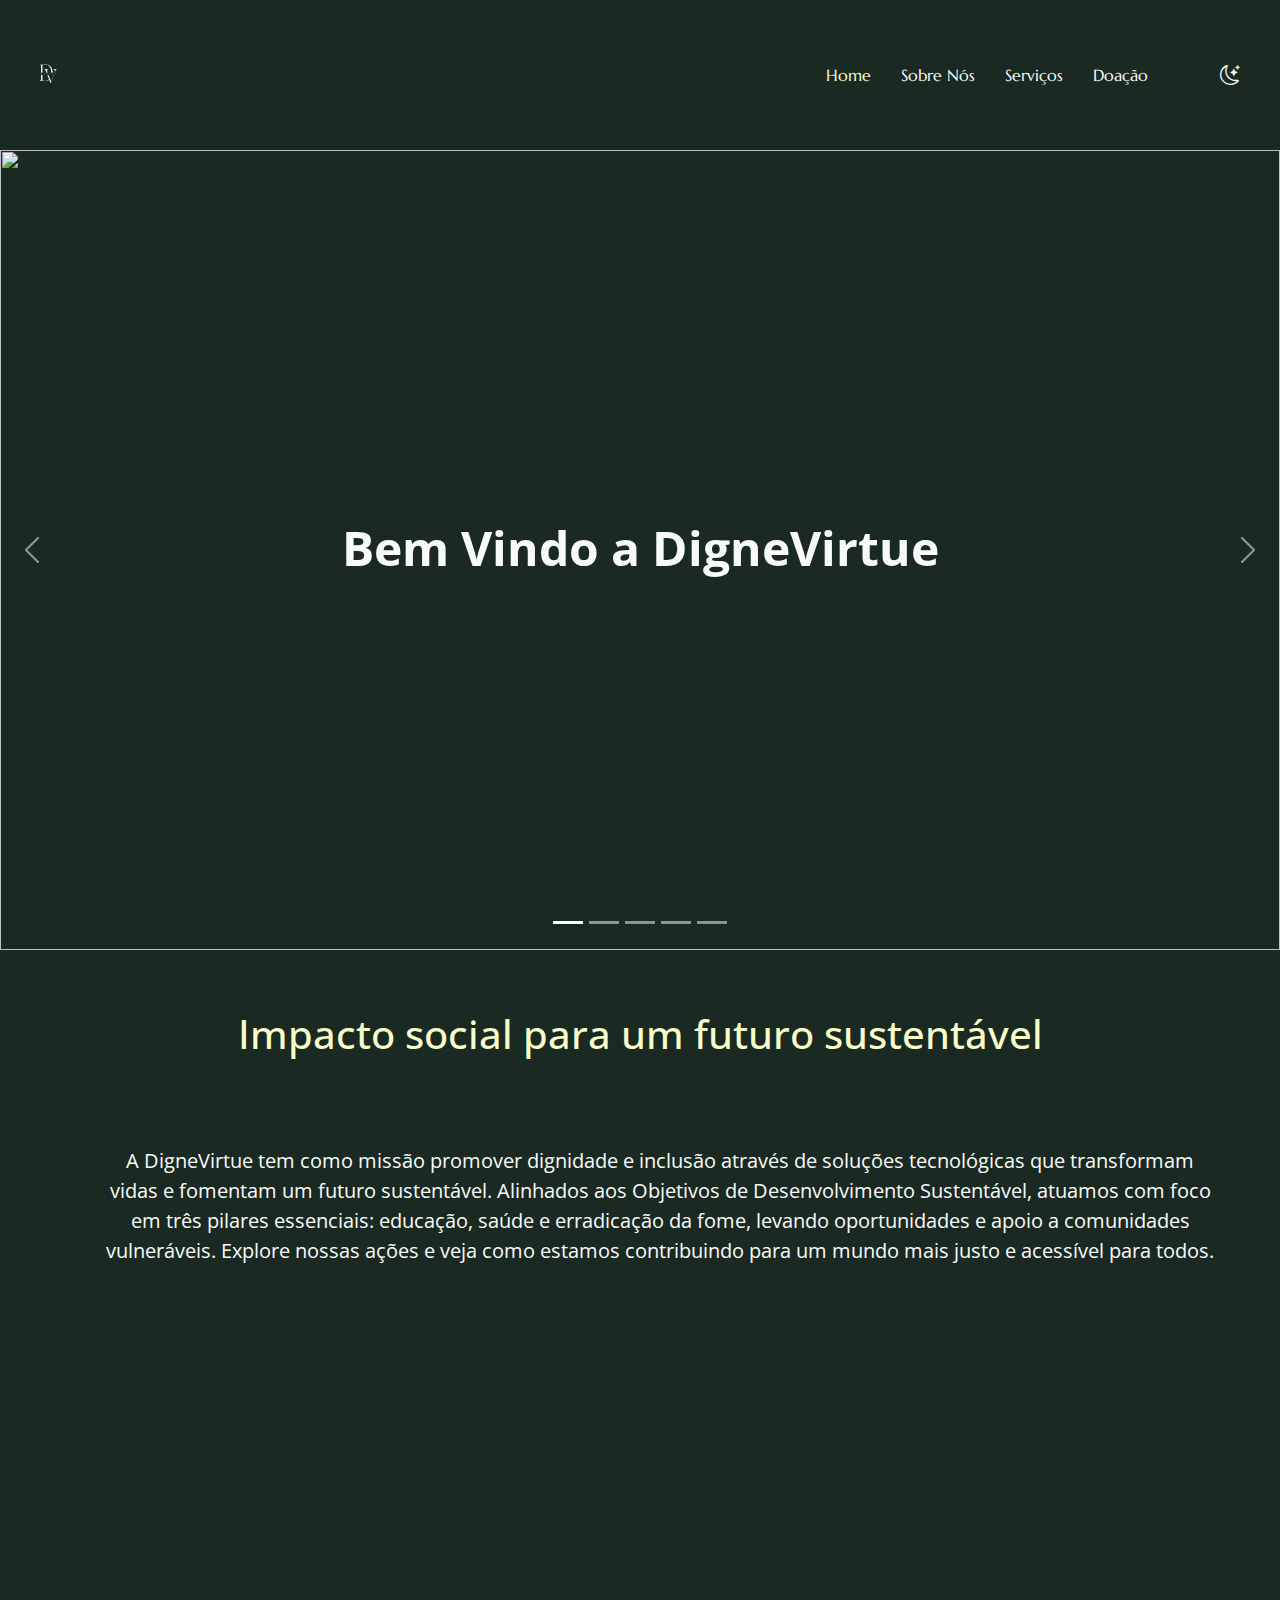
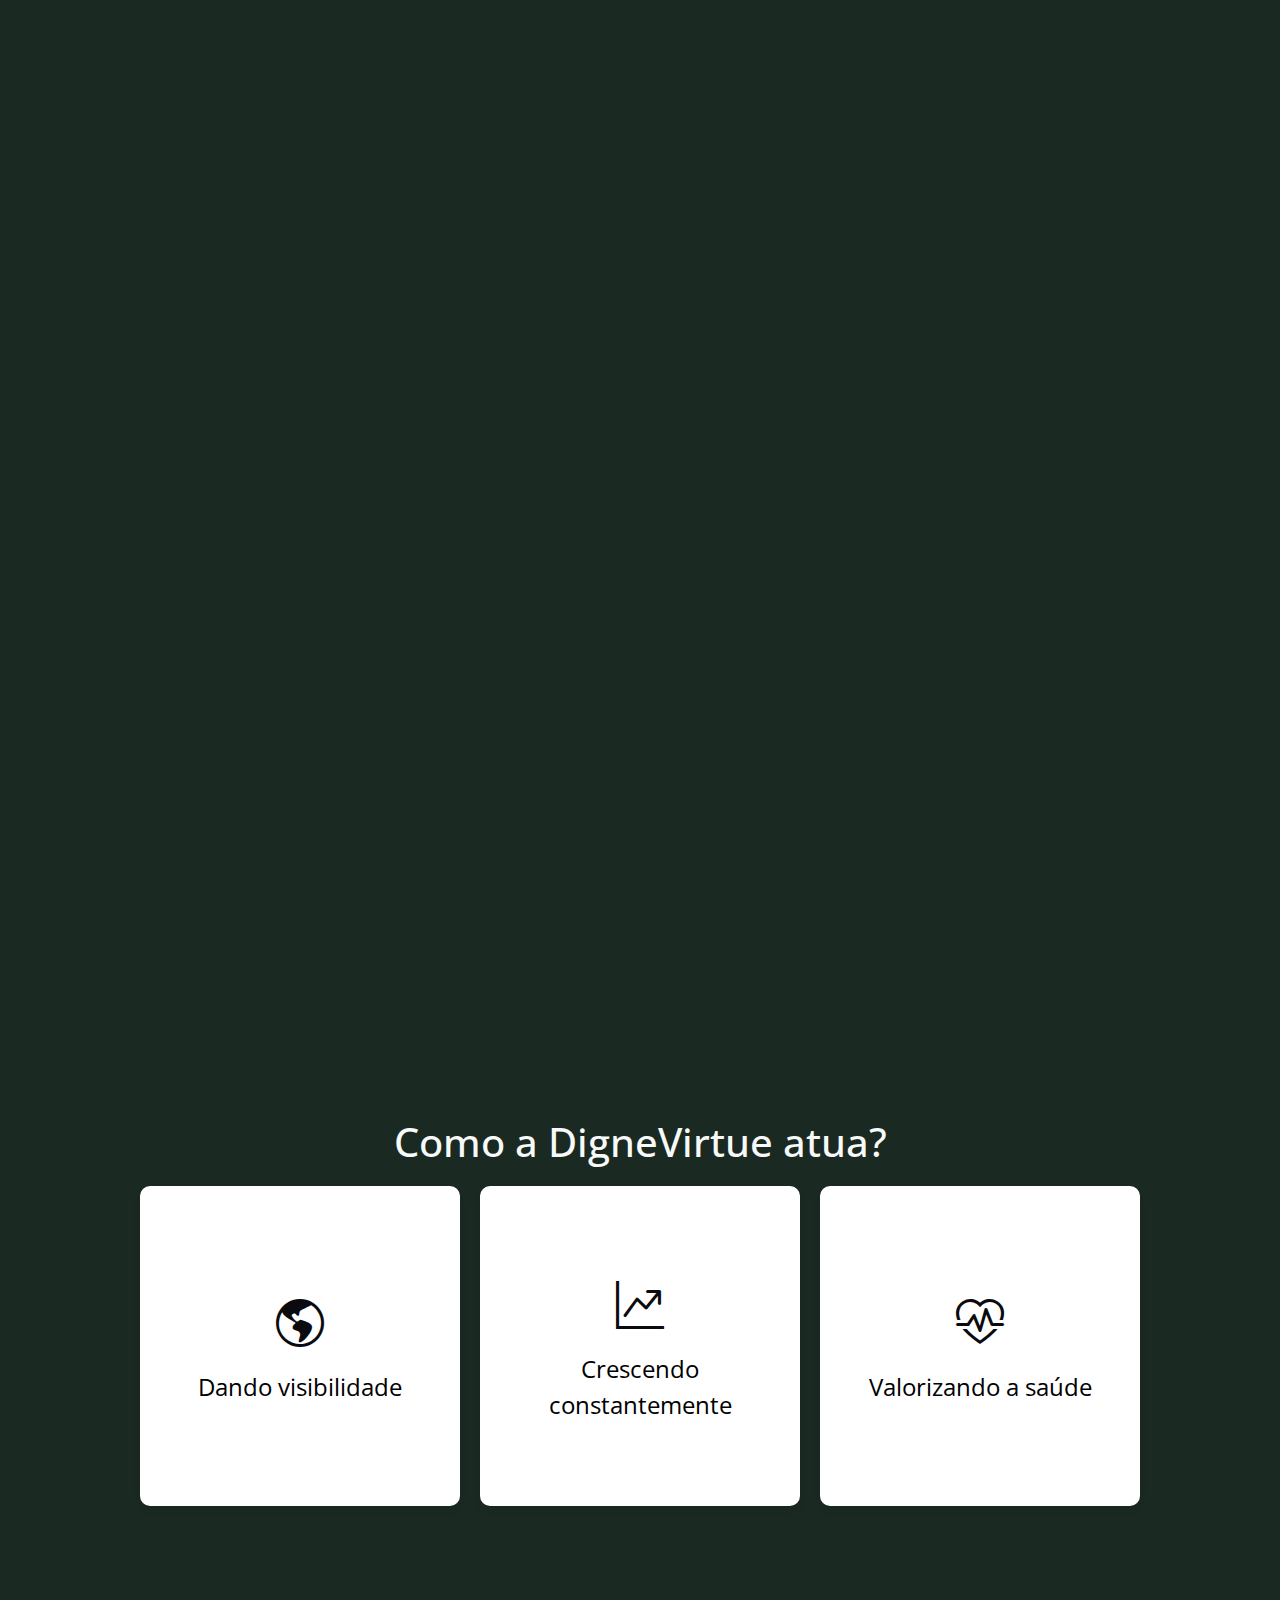
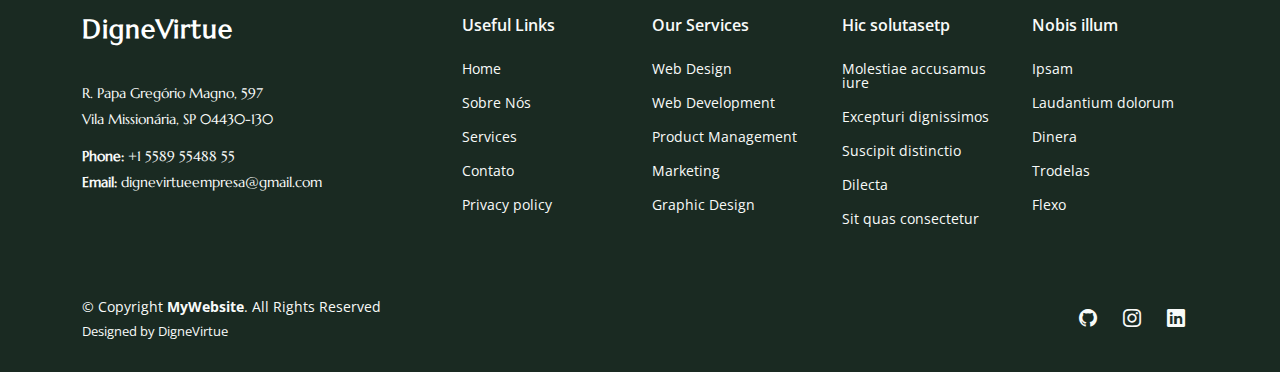
==== index.html @ e8e55ddd "Add files via upload" ====
<!DOCTYPE html>
<html lang="pt-br" data-theme="dark">

<head>
  <meta charset="utf-8">
  <meta content="width=device-width, initial-scale=1.0" name="viewport">
  <title>DigneVirtue</title>
  <meta name="description" content="">
  <meta name="keywords" content="">
  <meta name="viewport" content="width=device-width, initial-scale=1.0">

  <!-- Favicons -->
  <link href="assets/img/favicon-16x16 (1).png" rel="icon">
  <link href="assets/img/favicon (1).ico" rel="apple-touch-icon">

  <!-- Fonts -->
  <link href="https://fonts.googleapis.com" rel="preconnect">
  <link href="https://fonts.gstatic.com" rel="preconnect" crossorigin>
  <link
    href="https://fonts.googleapis.com/css2?family=Open+Sans:ital,wght@0,300;0,400;0,500;0,600;0,700;0,800;1,300;1,400;1,500;1,600;1,700;1,800&family=Marcellus:wght@400&display=swap"
    rel="stylesheet">

  <!-- Vendor CSS Files -->
  <link href="assets/vendor/bootstrap/css/bootstrap.min.css" rel="stylesheet">
  <link href="assets/vendor/bootstrap-icons/bootstrap-icons.css" rel="stylesheet">
  <link href="assets/vendor/aos/aos.css" rel="stylesheet">
  <link href="assets/vendor/swiper/swiper-bundle.min.css" rel="stylesheet">
  <link href="assets/vendor/glightbox/css/glightbox.min.css" rel="stylesheet">

  <!-- Main CSS File -->
  <link href="assets/css/main.css" rel="stylesheet">

</head>

<body class="index-page">

  <header id="header" class="header d-flex align-items-center position-relative">
    <div class="container-fluid container-xl position-relative d-flex align-items-center justify-content-between">

      <a href="index.html" class="logo d-flex align-items-center">
        <img src="assets/img/logo (2).png" alt="">
       
      </a>

      <nav id="navmenu" class="navmenu">
        <ul>
          <li><a href="index.html" class="active">Home</a></li>
          <li><a href="about.html">Sobre Nós</a></li>
          <li><a href="services.html">Serviços</a></li>
          <li><a href="testimonials.html">Doação</a></li>
         
        </ul>
        <i class="mobile-nav-toggle d-xl-none bi bi-list"></i>
      </nav>

    </div>
    <i id="toggle-theme" class="bi bi-moon-stars" style="font-size: 20px; cursor: pointer; padding: 40px;"></i>
  </header>

  <main class="main">

    <!-- Hero Section -->
    <section id="hero" class="hero section dark-background">

      <div id="hero-carousel" class="carousel slide carousel-fade" data-bs-ride="carousel" data-bs-interval="5000">

        <div class="carousel-item active">
          <img src="assets/img/imagem-carrosel2.jpg" alt="">
          <div class="carousel-container">
            <h2>Bem Vindo a <span>DigneVirtue</span></h2>
          
          </div>
        </div><!-- End Carousel Item -->

        <div class="carousel-item">
          <img src="assets/img/imagem-carrosel1.jpg" alt="">
          <div class="carousel-container">
            <h2>Soluções <span>Tecnológicas</span> para Transformar Vidas e Promover <span>Inclusão Social</span></h2>
           
          </div>
        </div><!-- End Carousel Item -->
        
        <div class="carousel-item">
          <img src="assets/img/imagem-carrosel3.jpg" alt="">
          <div class="carousel-container">
            <h2>Impacto Social da <span>DigneVirtue </span> Tecnologia e Dignidade ao <span>Acesso de Todos</span></h2>
         
          </div>
        </div><!-- End Carousel Item -->

        <div class="carousel-item">
          <img src="assets/img/imagem-carrosel4.jpg" alt="">
          <div class="carousel-container">
            <h2>Transformando desafios em <span>oportunidades</span> por meio de inovação e <span>responsabilidade</span> social</h2>
           
          </div>
        </div><!-- End Carousel Item -->

        <div class="carousel-item">
          <img src="assets/img/imagem-carrrosel5.jpg" alt="">
          <div class="carousel-container">
            <h2>Empoderando <span>comunidades</span> e criando um futuro onde a <span>igualdade ve o acesso a direitos básicos são reais.</h2>
            
          </div>
        </div><!-- End Carousel Item -->

        <a class="carousel-control-prev" href="#hero-carousel" role="button" data-bs-slide="prev">
          <span class="carousel-control-prev-icon bi bi-chevron-left" aria-hidden="true"></span>
        </a>

        <a class="carousel-control-next" href="#hero-carousel" role="button" data-bs-slide="next">
          <span class="carousel-control-next-icon bi bi-chevron-right" aria-hidden="true"></span>
        </a>

        <ol class="carousel-indicators"></ol>

      </div>

    </section><!-- /Hero Section -->





    <!-- Services Section -->
    <section id="services" class="services section">
      <!-- Section Title -->
      <div class="dignevirtue">
        <h1>Impacto social para um futuro sustentável</h1>
       <p>A DigneVirtue tem como missão promover dignidade e inclusão através de soluções tecnológicas que transformam vidas e fomentam um futuro sustentável. Alinhados aos Objetivos de Desenvolvimento Sustentável, atuamos com foco em três pilares essenciais: educação, saúde e erradicação da fome, levando oportunidades e apoio a comunidades vulneráveis. Explore nossas ações e veja como estamos contribuindo para um mundo mais justo e acessível para todos.</p>
      </div>
      <div class="container section-title" data-aos="fade-up">
       
        <div class="container section-title" data-aos="fade-up">
          <div class="educacao">
            <img src="assets/img/estudante.png" alt="Imagem de exemplo">
            <div class="texto">
              <h1 class="tema">  Educação</h1>
              <p>A educação de qualidade transforma vidas e promove um futuro sustentável, criando oportunidades para o desenvolvimento de habilidades e ampliação de perspectivas, especialmente em comunidades vulneráveis. Com soluções tecnológicas inovadoras, é possível democratizar o ensino, capacitando pessoas a contribuírem para o desenvolvimento social e econômico, rumo a uma sociedade mais inclusiva e equitativa.</p>
            </div>
          </div><!-- End Section Title -->
        </div>


        <div class="container section-title" data-aos="fade-up">
          <div class="saude">
            <div class="texto-container">
              <h1>Saúde</h1>
              <p>A saúde é um pilar essencial para o desenvolvimento sustentável e o bem-estar global. O ODS 3 (Saúde e Bem-Estar) visa garantir o acesso universal a cuidados de saúde de qualidade, promover a saúde mental e prevenir doenças. Para alcançar esses objetivos, é crucial investir em sistemas de saúde eficientes e acessíveis, bem como em iniciativas de prevenção, conscientização e educação sobre hábitos saudáveis.</p>
            </div>
            <img src="assets/img/saude.png" alt="Imagem relacionada à saúde">
          </div>
        </div>
        
        <!-- Seção Erradicação da Fome -->
<div class="container section-title" data-aos="fade-up">
  <div class="fome">
    <img src="assets/img/erradicaçao da fome.png" alt="Imagem de exemplo">
    <div class="texto-container">
      <h1 class="tema">Erradicação da fome</h1>
      <p>A erradicação da fome, parte do Objetivo de Desenvolvimento Sustentável 2 da ONU, busca garantir que todas as pessoas tenham acesso a alimentos suficientes e nutritivos. Para alcançar esse objetivo, são necessárias ações que melhorem a distribuição de alimentos, apoiem pequenos agricultores e promovam a agricultura sustentável.</p>
    </div>
  </div>
</div>


    </section>
    
    <section class="missão">
      <h1>Como a DigneVirtue atua?</h1>
      <div class="icon-container">
          <div class="icon-item">
              <i class="bi bi-globe-americas"></i>
              <li>Dando visibilidade</li>
          </div>
          <div class="icon-item">
              <i class="bi bi-graph-up-arrow"></i>
              <li>Crescendo constantemente</li>
          </div>
          <div class="icon-item">
              <i class="bi bi-heart-pulse"></i>
              <li>Valorizando a saúde</li>
          </div>
      </div>
  </section>


  <div vw class="enabled">
    <div vw-access-button class="active"></div>
    <div vw-plugin-wrapper>
      <div class="vw-plugin-top-wrapper"></div>
    </div>
  </div>
  <script src="https://vlibras.gov.br/app/vlibras-plugin.js"></script>
  <script>
    new window.VLibras.Widget('https://vlibras.gov.br/app');
  </script>

</main>

<footer id="footer" class="footer dark-background">

  <div class="footer-top">
    <div class="container">
      <div class="row gy-4">
        <div class="col-lg-4 col-md-6 footer-about">
          <a href="index.html" class="logo d-flex align-items-center">
            <span class="sitename">DigneVirtue</span>
          </a>
          <div class="footer-contact pt-3">
            <p>R. Papa Gregório Magno, 597</p>
            <p>Vila Missionária, SP 04430-130</p>
            <p class="mt-3"><strong>Phone:</strong> <span>+1 5589 55488 55</span></p>
            <p><strong>Email:</strong> <span>dignevirtueempresa@gmail.com</span></p>
          </div>
        </div>

        <div class="col-lg-2 col-md-3 footer-links">
          <h4>Useful Links</h4>
          <ul>
            <li><a href="#">Home</a></li>
            <li><a href="#">Sobre Nós</a></li>
            <li><a href="#">Services</a></li>
            <li><a href="#">Contato</a></li>
            <li><a href="#">Privacy policy</a></li>
          </ul>
        </div>

        <div class="col-lg-2 col-md-3 footer-links">
          <h4>Our Services</h4>
          <ul>
            <li><a href="#">Web Design</a></li>
            <li><a href="#">Web Development</a></li>
            <li><a href="#">Product Management</a></li>
            <li><a href="#">Marketing</a></li>
            <li><a href="#">Graphic Design</a></li>
          </ul>
        </div>

        <div class="col-lg-2 col-md-3 footer-links">
          <h4>Hic solutasetp</h4>
          <ul>
            <li><a href="#">Molestiae accusamus iure</a></li>
            <li><a href="#">Excepturi dignissimos</a></li>
            <li><a href="#">Suscipit distinctio</a></li>
            <li><a href="#">Dilecta</a></li>
            <li><a href="#">Sit quas consectetur</a></li>
          </ul>
        </div>

        <div class="col-lg-2 col-md-3 footer-links">
          <h4>Nobis illum</h4>
          <ul>
            <li><a href="#">Ipsam</a></li>
            <li><a href="#">Laudantium dolorum</a></li>
            <li><a href="#">Dinera</a></li>
            <li><a href="#">Trodelas</a></li>
            <li><a href="#">Flexo</a></li>
          </ul>
        </div>

      </div>
    </div>
  </div>

  <div class="copyright text-center">
    <div class="container d-flex flex-column flex-lg-row justify-content-center justify-content-lg-between align-items-center">

      <div class="d-flex flex-column align-items-center align-items-lg-start">
        <div>
          © Copyright <strong><span>MyWebsite</span></strong>. All Rights Reserved
        </div>
        <div class="credits">
          Designed by <a href="https://github.com/DigneVirtue">DigneVirtue</a>
        </div>
      </div>

      <div class="social-links order-first order-lg-last mb-3 mb-lg-0">
        <a href="https://github.com/DigneVirtue"><i class="bi bi-github"></i></a>
        <a href="https://www.instagram.com/dignevirtue/?utm_source=ig_web_button_share_sheet"><i class="bi bi-instagram"></i></a>
        <a href="www.linkedin.com/in/dignevirtue-ofc-479088332"><i class="bi bi-linkedin"></i></a>
      </div>

    </div>
  </div>

</footer>

<!-- Scroll Top -->
<a href="#" id="scroll-top" class="scroll-top d-flex align-items-center justify-content-center"><i class="bi bi-arrow-up-short"></i></a>

<!-- Preloader -->
<div id="preloader"></div>

<!-- Vendor JS Files -->
<script src="assets/vendor/bootstrap/js/bootstrap.bundle.min.js"></script>
<script src="assets/vendor/php-email-form/validate.js"></script>
<script src="assets/vendor/aos/aos.js"></script>
<script src="assets/vendor/swiper/swiper-bundle.min.js"></script>
<script src="assets/vendor/glightbox/js/glightbox.min.js"></script>

<!-- Main JS File -->
<script src="assets/js/main.js"></script>

</body>

</html>
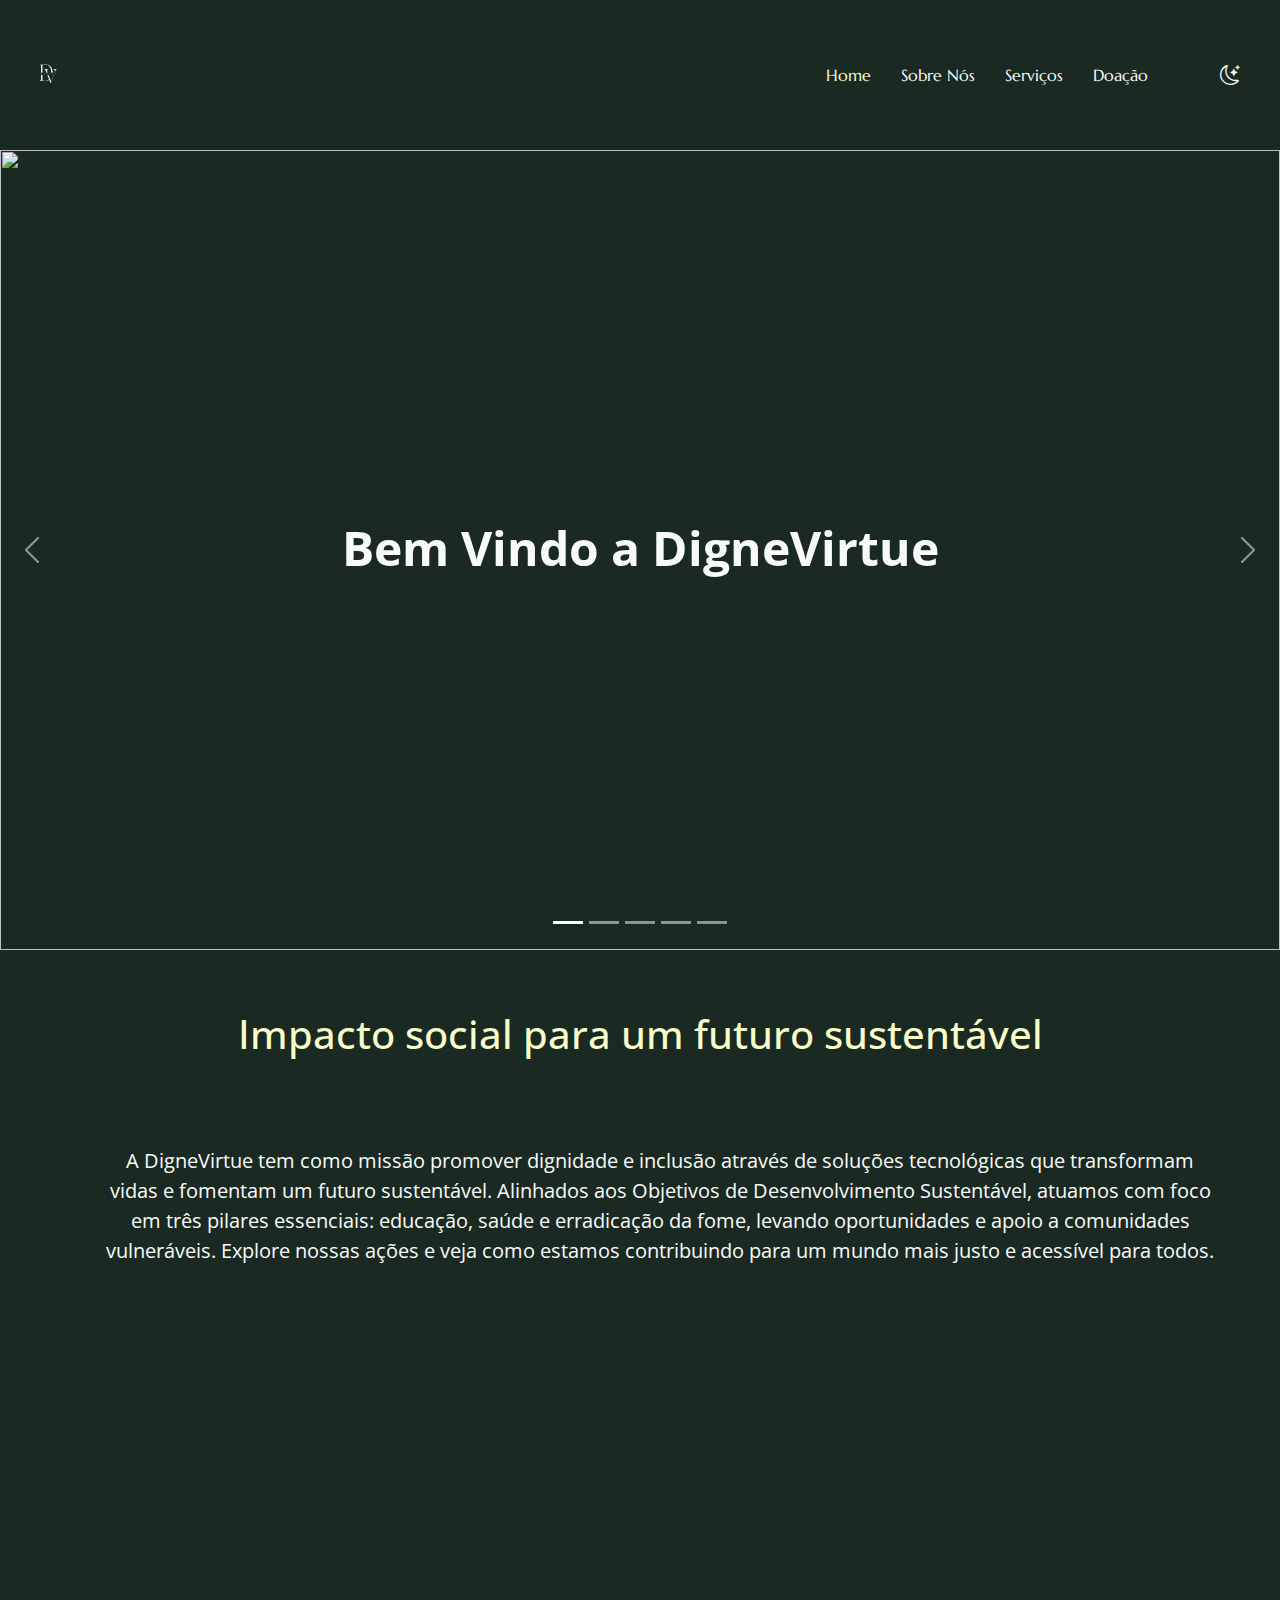
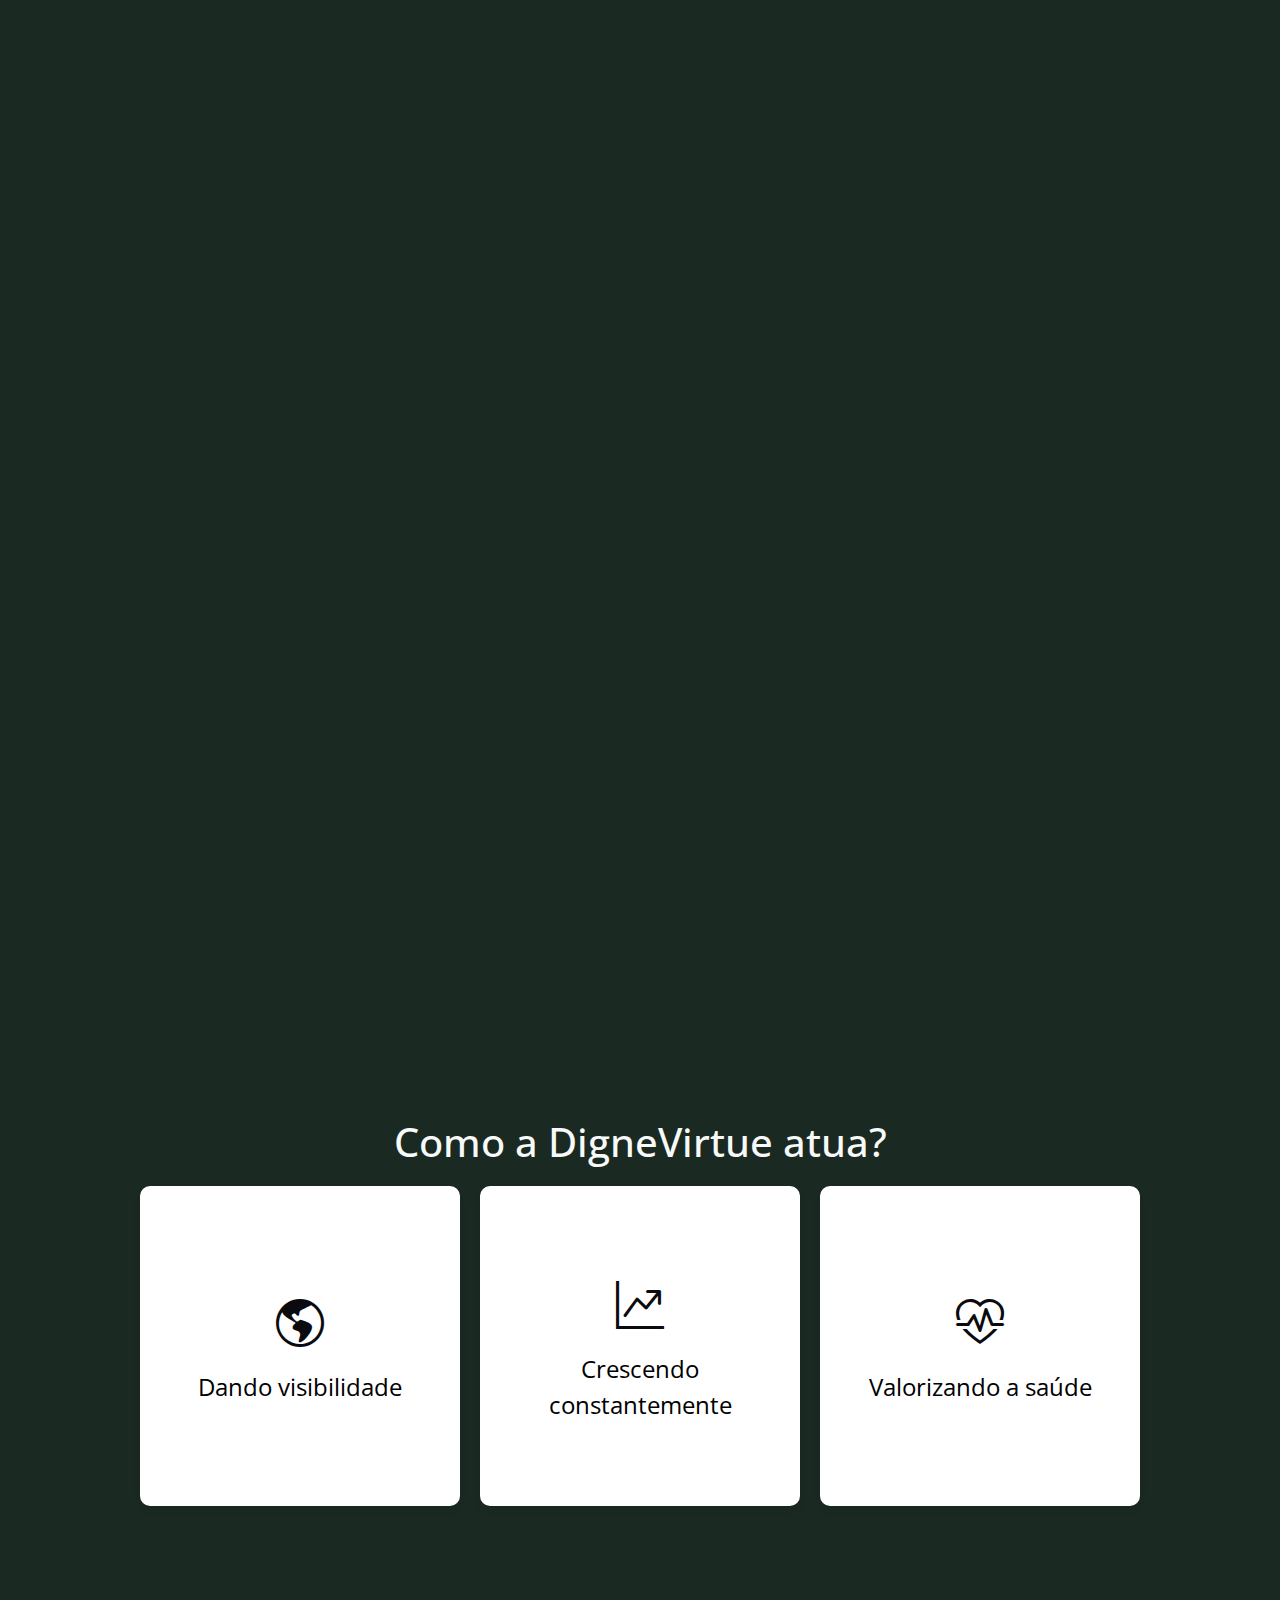
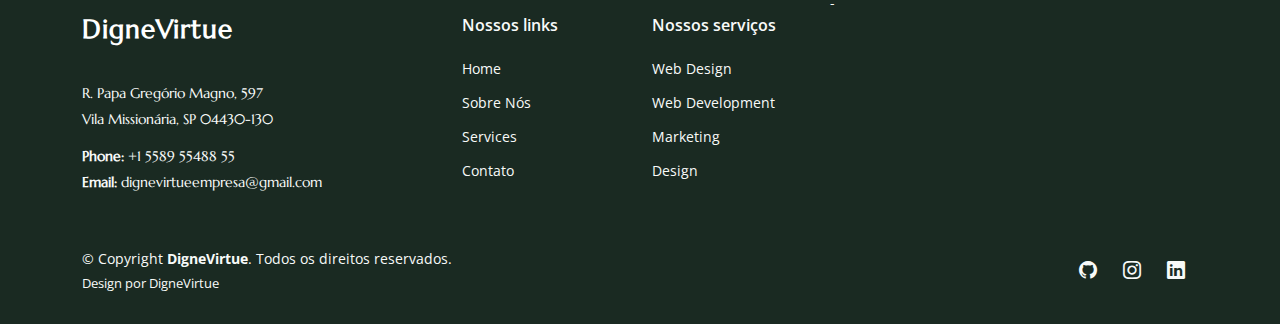
==== commit 5fbaa23c: "Add files via upload" ====
--- a/index.html
+++ b/index.html
@@ -216,47 +216,28 @@
         </div>
 
         <div class="col-lg-2 col-md-3 footer-links">
-          <h4>Useful Links</h4>
+          <h4>Nossos links</h4>
           <ul>
             <li><a href="#">Home</a></li>
             <li><a href="#">Sobre Nós</a></li>
             <li><a href="#">Services</a></li>
             <li><a href="#">Contato</a></li>
-            <li><a href="#">Privacy policy</a></li>
           </ul>
         </div>
 
         <div class="col-lg-2 col-md-3 footer-links">
-          <h4>Our Services</h4>
+          <h4>Nossos serviços</h4>
           <ul>
             <li><a href="#">Web Design</a></li>
             <li><a href="#">Web Development</a></li>
-            <li><a href="#">Product Management</a></li>
             <li><a href="#">Marketing</a></li>
-            <li><a href="#">Graphic Design</a></li>
+            <li><a href="#"> Design</a></li>
           </ul>
         </div>
 
-        <div class="col-lg-2 col-md-3 footer-links">
-          <h4>Hic solutasetp</h4>
-          <ul>
-            <li><a href="#">Molestiae accusamus iure</a></li>
-            <li><a href="#">Excepturi dignissimos</a></li>
-            <li><a href="#">Suscipit distinctio</a></li>
-            <li><a href="#">Dilecta</a></li>
-            <li><a href="#">Sit quas consectetur</a></li>
-          </ul>
-        </div>
-
-        <div class="col-lg-2 col-md-3 footer-links">
-          <h4>Nobis illum</h4>
-          <ul>
-            <li><a href="#">Ipsam</a></li>
-            <li><a href="#">Laudantium dolorum</a></li>
-            <li><a href="#">Dinera</a></li>
-            <li><a href="#">Trodelas</a></li>
-            <li><a href="#">Flexo</a></li>
-          </ul>
+        -
+
+        
         </div>
 
       </div>
@@ -268,17 +249,17 @@
 
       <div class="d-flex flex-column align-items-center align-items-lg-start">
         <div>
-          © Copyright <strong><span>MyWebsite</span></strong>. All Rights Reserved
+          © Copyright <strong><span>DigneVirtue</span></strong>. Todos os direitos reservados.
         </div>
         <div class="credits">
-          Designed by <a href="https://github.com/DigneVirtue">DigneVirtue</a>
+          Design por <a href="https://github.com/DigneVirtue">DigneVirtue</a>
         </div>
       </div>
 
       <div class="social-links order-first order-lg-last mb-3 mb-lg-0">
         <a href="https://github.com/DigneVirtue"><i class="bi bi-github"></i></a>
         <a href="https://www.instagram.com/dignevirtue/?utm_source=ig_web_button_share_sheet"><i class="bi bi-instagram"></i></a>
-        <a href="www.linkedin.com/in/dignevirtue-ofc-479088332"><i class="bi bi-linkedin"></i></a>
+        <a href="https://www.linkedin.com/in/dignevirtue-ofc-479088332?utm_source=share&utm_campaign=share_via&utm_content=profile&utm_medium=android_app "><i class="bi bi-linkedin"></i></a>
       </div>
 
     </div>
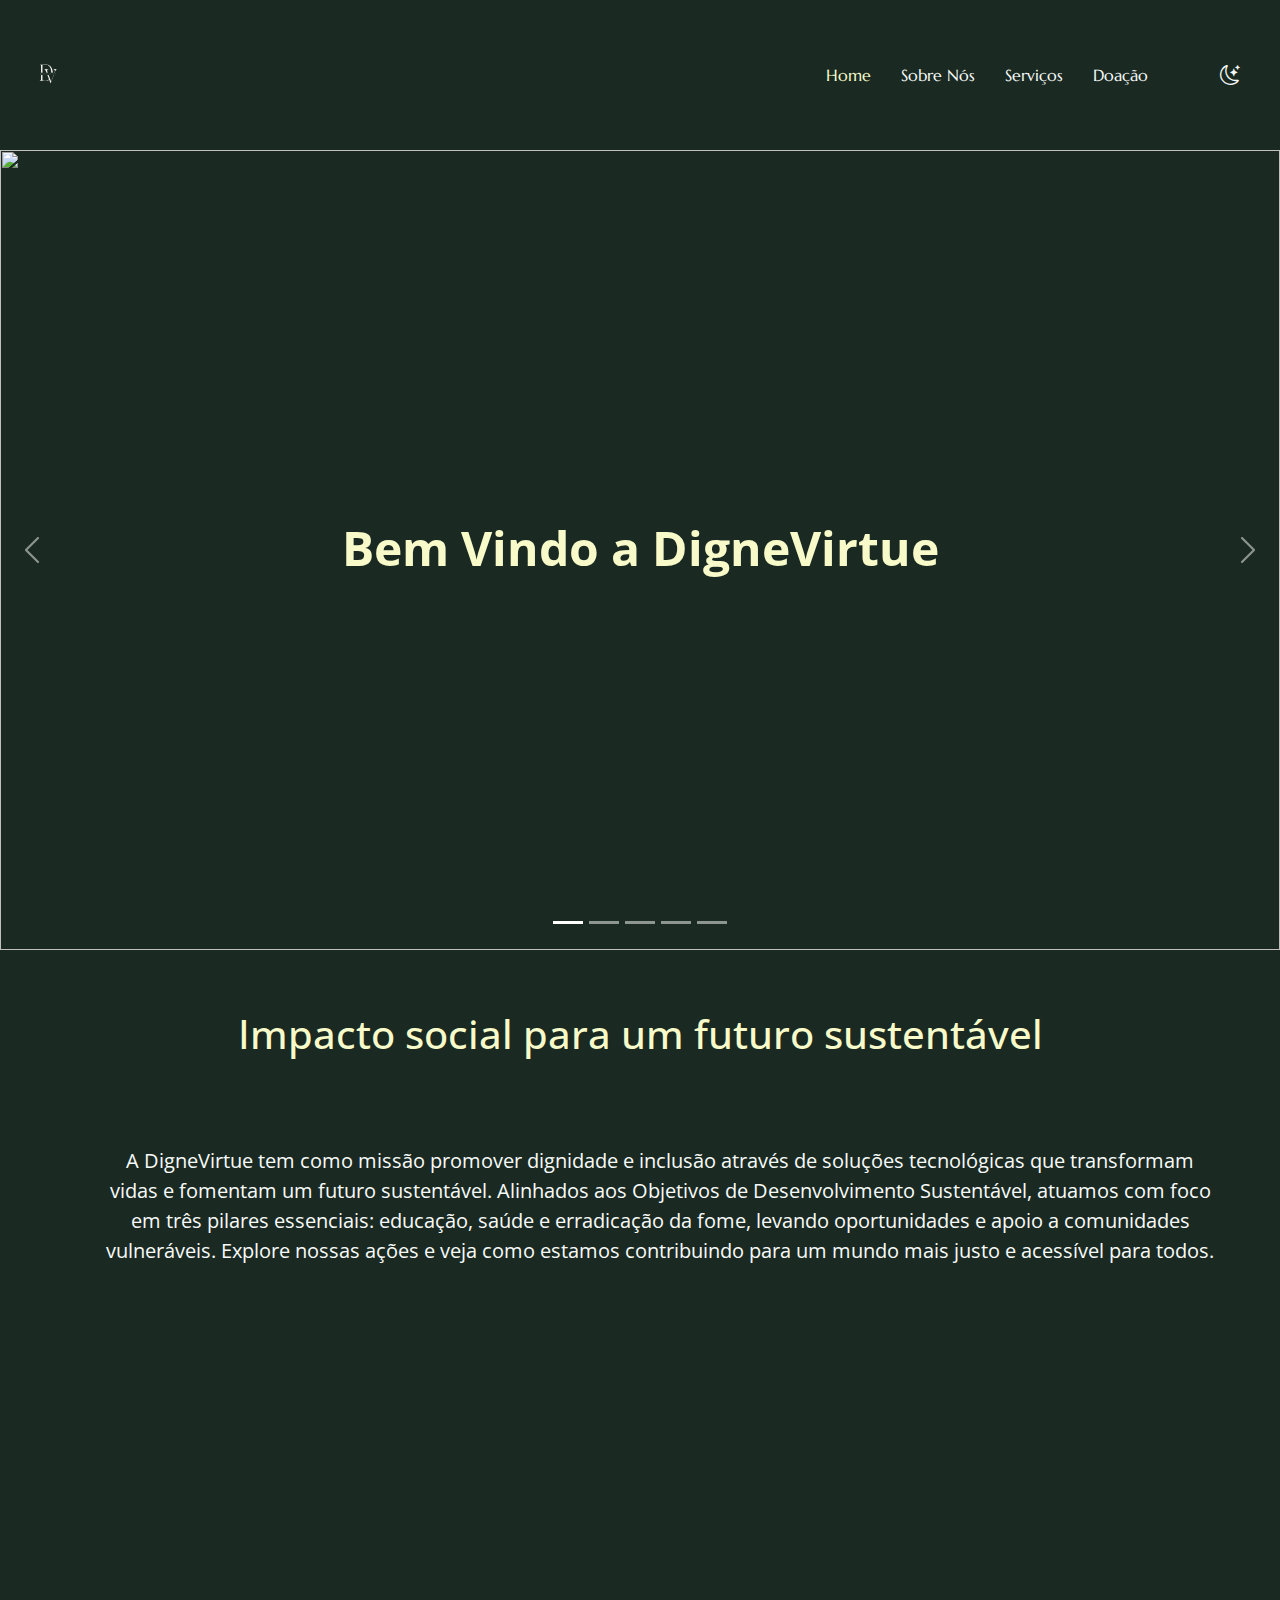
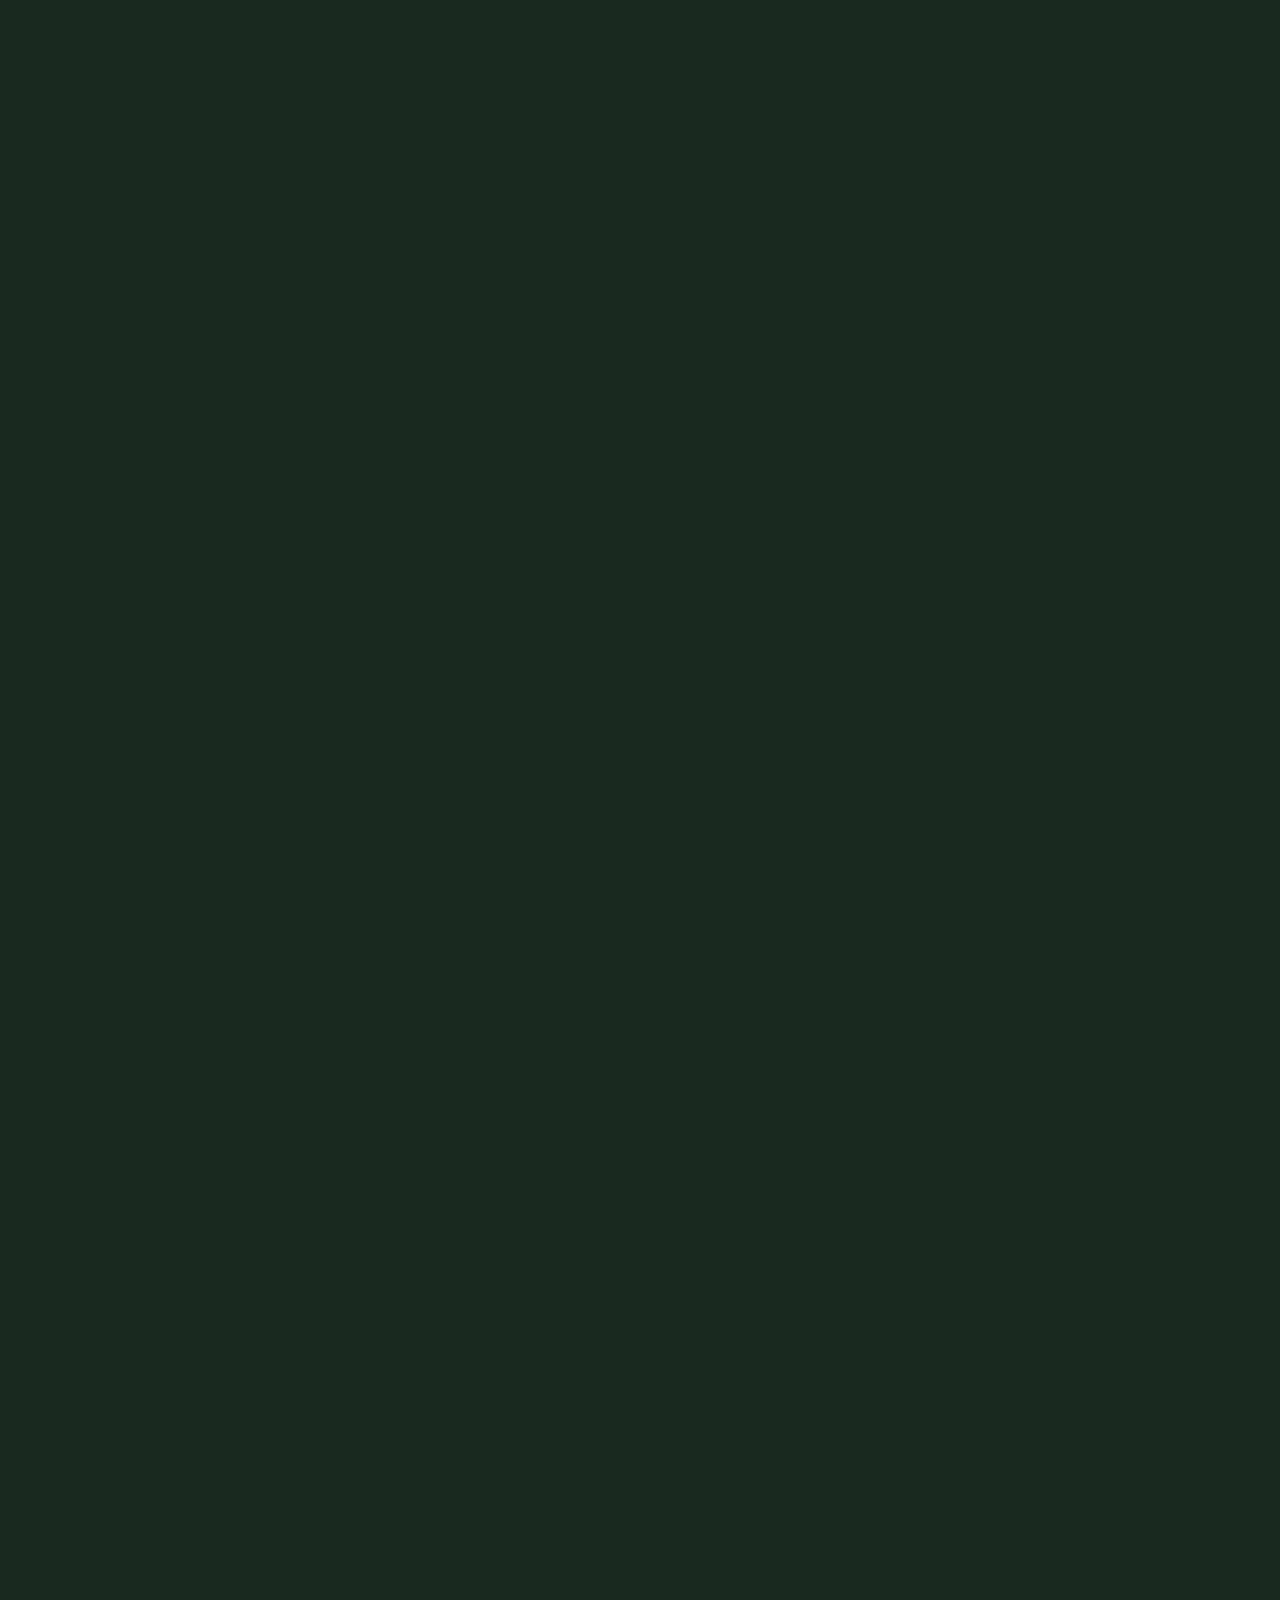
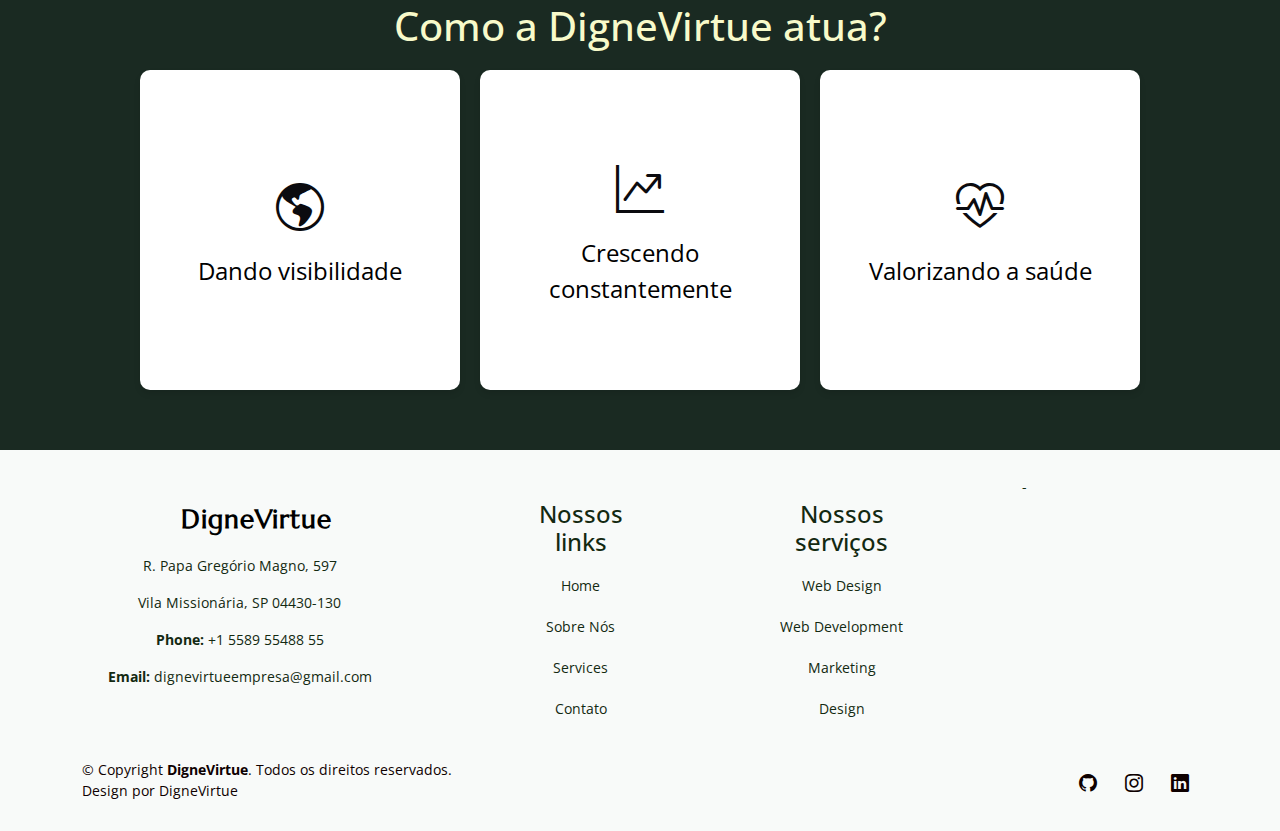
==== commit 44c48e70: "Add files via upload" ====
--- a/index.html
+++ b/index.html
@@ -65,7 +65,7 @@
       <div id="hero-carousel" class="carousel slide carousel-fade" data-bs-ride="carousel" data-bs-interval="5000">
 
         <div class="carousel-item active">
-          <img src="assets/img/imagem-carrosel2.jpg" alt="">
+          <img src="assets/img/carrosel1.jpg" alt="">
           <div class="carousel-container">
             <h2>Bem Vindo a <span>DigneVirtue</span></h2>
           
@@ -73,7 +73,7 @@
         </div><!-- End Carousel Item -->
 
         <div class="carousel-item">
-          <img src="assets/img/imagem-carrosel1.jpg" alt="">
+          <img src="assets/img/carrosel2.jpg" alt="">
           <div class="carousel-container">
             <h2>Soluções <span>Tecnológicas</span> para Transformar Vidas e Promover <span>Inclusão Social</span></h2>
            
@@ -81,7 +81,7 @@
         </div><!-- End Carousel Item -->
         
         <div class="carousel-item">
-          <img src="assets/img/imagem-carrosel3.jpg" alt="">
+          <img src="assets/img/carrosel3.jpg" alt="">
           <div class="carousel-container">
             <h2>Impacto Social da <span>DigneVirtue </span> Tecnologia e Dignidade ao <span>Acesso de Todos</span></h2>
          
@@ -89,7 +89,7 @@
         </div><!-- End Carousel Item -->
 
         <div class="carousel-item">
-          <img src="assets/img/imagem-carrosel4.jpg" alt="">
+          <img src="assets/img/carrosel4.jpg" alt="">
           <div class="carousel-container">
             <h2>Transformando desafios em <span>oportunidades</span> por meio de inovação e <span>responsabilidade</span> social</h2>
            
@@ -97,7 +97,7 @@
         </div><!-- End Carousel Item -->
 
         <div class="carousel-item">
-          <img src="assets/img/imagem-carrrosel5.jpg" alt="">
+          <img src="assets/img/carrosel5.jpg" alt="">
           <div class="carousel-container">
             <h2>Empoderando <span>comunidades</span> e criando um futuro onde a <span>igualdade ve o acesso a direitos básicos são reais.</h2>
             
--- a/assets/css/main.css
+++ b/assets/css/main.css
@@ -1,6 +1,6 @@
 /* Fonts */
 :root {
-  --default-font: "Open Sans",  system-ui, -apple-system, "Segoe UI", Roboto, "Helvetica Neue", Arial, "Noto Sans", "Liberation Sans", sans-serif, "Apple Color Emoji", "Segoe UI Emoji", "Segoe UI Symbol", "Noto Color Emoji";
+  --default-font: "Open Sans",  system-ui, -apple-system, "Seoe UI", Roboto, "Helvetica Neue", Arial, "Noto Sans", "Liberation Sans", sans-serif, "Apple Color Emoji", "Segoe UI Emoji", "Segoe UI Symbol", "Noto Color Emoji";
   --heading-font: "Marcellus",  sans-serif;
   --nav-font: "Marcellus",  sans-serif;
 }
@@ -10,11 +10,11 @@
   --texto-color: #f8faf9;  /*cor principal Textos4*/
   background-color: #1a2a22; 
   /* bg = background == cor do Fundo */
-  --secondary-bg-color: #ffffff;  
+  --secondary-bg-color: #2d6439;  
   --primary-border-color: #ffffff;
-  --secondary-border-color: #0b6d13;
+  --secondary-border-color: #0e0000;
   --title-color: #F0F0F0;
-  --link-color: #f8aca;
+  --link-color: #f8faca;
   --link-hover: #f8fbca;;
   --icon-color: #C7C8C9;
 }
@@ -22,9 +22,9 @@
 :root[data-theme='light'] {
   --primary-color: #04291b; /* cor principal textos */
   background-color: #ffffffe7;
-  --texto-color: #223d22;
-  --primary-bg-color: #455342;
-  --secondary-bg-color: #132911;
+  --texto-color: #2d442d;
+  --primary-bg-color: #eff7ed;
+  --secondary-bg-color: #dbebd9;
   --primary-border-color: #609163;
 --secondary-border-color: #ffffff;
 --title-color: #F0F0F0;
@@ -52,7 +52,7 @@
 }
 
 a {
-color: var(--link-color);
+color: var(--primary-bg-color);
   text-decoration: none;
   transition: 0.3s;
 }
@@ -67,13 +67,13 @@
 h4,
 h5,
 h6 {
-  color: var(--texto-color);
+  color: var(--primary-bg-color);
   font-family: var(--texto-color);
   
 }
 .dignevirtue h1 {
   text-align: center;
-  color: var(--link-hover);
+  color: var(--background-color);
 }
 
 .dignevirtue p {
@@ -120,12 +120,13 @@
 }
 
 
+
 html[data-theme='light'] .logo {
   filter: invert(1);
 }
 
 span{
-  color: var(--link-color);
+  color: var(--primary-bg-color);
 }.educacao {
   display: flex;
   align-items: center;
@@ -139,6 +140,10 @@
   height: auto; /* Mantém a proporção da imagem */
   margin-right: 20px; /* Espaço entre a imagem e o texto */
   max-width: 25rem; /* Limita a largura da imagem no desktop */
+ 
+}
+.tema {
+  color: var(--link-color);
 }
 
 .educacao .texto {
@@ -169,6 +174,7 @@
   .educacao .texto p {
     font-size: 15px; /* Ajusta o tamanho do texto em telas menores */
   }
+
 }
 
 /* Seção Fome */
@@ -181,10 +187,11 @@
 }
 
 .fome img {
-  width: 30%; /* Largura da imagem no desktop */
+  width: 40%; /* Largura da imagem no desktop */
   max-width: 100%; /* Responsivo: imagem não ultrapassa o container */
   height: auto; /* Mantém a proporção da imagem */
   margin-right: 15rem; /* Espaço entre imagem e texto */
+
 }
 
 .texto-container {
@@ -230,10 +237,23 @@
     font-size: 0.9rem; /* Ajusta o tamanho do texto em telas menores */
   }
 }
-
-.about-3 .mb-4{
+/* Estilo padrão */
+.about-3 .mb-4 {
   color: #ffffff;
   font-size: 20px;
+}
+
+/* Responsividade para telas menores */
+@media (max-width: 768px) {
+  .about-3 .mb-4 {
+    font-size: 15px; /* Reduz o tamanho da fonte em tablets */
+  }
+}
+
+@media (max-width: 480px) {
+  .about-3 .mb-4 {
+    font-size: 16px; /* Reduz ainda mais o tamanho da fonte em smartphones */
+  }
 }
 
 
@@ -455,63 +475,44 @@
 }
 
 /*--------------------------------------------------------------
-# Global Footer
---------------------------------------------------------------*/
+# Global Footer */
 .footer {
-  color: var(--default-color);
-  background-color: var(--background-color);
+  color: #132911;
+  background-color: var(--texto-color);
   font-size: 14px;
   position: relative;
+  text-align: center; /* Centraliza o conteúdo em telas menores */
 }
 
 .footer .footer-top {
-color: var(--link-color);  padding-top: 50px;
-}
-
-.footer .footer-about .logo {
-  line-height: 1;
-  margin-bottom: 25px;
-}
-
-.footer .footer-about .logo img {
-  max-height: 40px;
-  margin-right: 6px;
+  color: var(--primary-bg-color);
+  padding-top: 50px;
+}
+
+.footer .container {
+  display: flex;
+  flex-direction: column;
+  align-items: center;
+}
+
+.footer .row {
+  display: flex;
+  flex-wrap: wrap;
+  justify-content: center;
+  gap: 100px; /* Espaço entre colunas */
+}
+
+.footer .footer-about, .footer .footer-links {
+  text-align: center;
 }
 
 .footer .footer-about .logo span {
-  color: white;
+  color: rgb(0, 0, 0);
   font-family: var(--heading-font);
   font-size: 26px;
   font-weight: 700;
   letter-spacing: 1px;
-}
-
-.footer .footer-about p {
-  font-size: 14px;
-  font-family: var(--heading-font);
-}
-
-.footer h4 {
-  font-size: 16px;
-  font-weight: 600;
-  position: relative;
-  padding-bottom: 12px;
-  margin-bottom: 15px;
-}
-
-.footer h4::after {
-  content: "";
-  position: absolute;
-  display: block;
-  width: 20px;
-  height: 2px;
-  background: var(--accent-color);
-  bottom: 0;
-  left: 0;
-}
-
-.footer .footer-links {
-  margin-bottom: 30px;
+  padding-left: 90px;
 }
 
 .footer .footer-links ul {
@@ -520,68 +521,66 @@
   margin: 0;
 }
 
-.footer .footer-links ul i {
-  padding-right: 2px;
-  font-size: 12px;
-  line-height: 0;
-}
-
 .footer .footer-links ul li {
   padding: 10px 0;
-  display: flex;
-  align-items: center;
-}
-
-.footer .footer-links ul li:first-child {
-  padding-top: 0;
 }
 
 .footer .footer-links ul a {
-  color: color-mix(in srgb, var(--default-color), transparent 30%);
+  color: color-mix(in srgb, var(--background-color), transparent 30%);
   display: inline-block;
   line-height: 1;
-}
-
-.footer .footer-links ul a:hover {
-  color: var(--link-hover);
-}
-
-.footer .footer-contact p {
-  margin-bottom: 5px;
+  text-decoration: none;
 }
 
 .footer .copyright {
   padding: 30px 0;
-}
-
-.footer .copyright p {
-  margin-bottom: 0;
-}
-
-.footer .credits {
-  margin-top: 5px;
-  font-size: 13px;
+  width: 100%;
+  text-align: center;
+}
+.footer .copyright {
+  color: var(--secondary-border-color);
+}
+
+.footer .container.d-flex {
+  display: flex;
+  flex-direction: column;
+  align-items: center;
+}
+
+.footer .social-links {
+  display: flex;
+  justify-content: center;
+  gap: 10px;
 }
 
 .footer .social-links a {
   font-size: 18px;
-  display: inline-block;
-  background: color-mix(in srgb, var(--default-color), transparent 92%);
-  color: var(--accent-color);
-  line-height: 1;
-  padding: 8px 0;
-  margin-right: 4px;
-  border-radius: 4px;
-  text-align: center;
+  color: var(--secondary-border-color);
+  padding: 8px;
   width: 36px;
   height: 36px;
+  border-radius: 4px;
   transition: 0.3s;
 }
 
+
 .footer .social-links a:hover {
-  color: var(--contrast-color);
+  color: var(--secondary-bg-color);
   background: var(--accent-color);
   text-decoration: none;
+}
+
+
+@media (min-width: 992px) {
+  .footer .container {
+    flex-direction: row;
+    justify-content: space-between;
+  }
+  
+  .footer .social-links {
+    order: 1;
+  }
+  
 }
 
 /*--------------------------------------------------------------
@@ -674,7 +673,6 @@
   position: relative;
 }
 
-
 .missão {
   text-align: center;
   margin-top: 30px;
@@ -682,12 +680,14 @@
 
 .missão h1 {
   margin-bottom: 20px;
+  color: var(--background-color);
 }
 
 .icon-container {
   display: flex;
   justify-content: center;
   gap: 20px;
+  flex-wrap: wrap; /* Permite que os itens quebrem linha em telas menores */
 }
 
 .icon-item {
@@ -720,7 +720,7 @@
 
 /* Efeito de hover para os ícones */
 .icon-item i:hover {
-  color:var(--secondary-border-color); 
+  color: var(--secondary-border-color); 
   transform: scale(1.2); 
 }
 
@@ -736,7 +736,62 @@
 /* Efeito de hover para os itens de lista */
 .icon-item li:hover {
  color: var(--secondary-border-color);
- 
+}
+
+/* Media Queries para tornar a seção responsiva */
+
+@media (max-width: 1024px) {
+  /* Para tablets */
+  .icon-item {
+    width: 16rem;
+    height: 16rem;
+  }
+
+  .icon-item i {
+    font-size: 2.5rem; /* Reduz o tamanho dos ícones */
+  }
+
+  .icon-item li {
+    font-size: 1.3rem; /* Reduz o tamanho do texto */
+  }
+}
+
+@media (max-width: 768px) {
+  /* Para smartphones */
+  .icon-container {
+    flex-direction: column; /* Alinha os itens verticalmente */
+    align-items: center;
+  }
+
+  .icon-item {
+    width: 90%;
+    height: auto; /* Altura ajustável */
+    padding: 20px; /* Mais espaço interno para dispositivos menores */
+  }
+
+  .icon-item i {
+    font-size: 2rem; /* Reduz ainda mais o tamanho do ícone */
+  }
+
+  .icon-item li {
+    font-size: 1.2rem; /* Tamanho do texto reduzido */
+  }
+}
+
+@media (max-width: 480px) {
+  /* Para smartphones pequenos */
+  .icon-item {
+    width: 100%;
+    padding: 15px;
+  }
+
+  .icon-item i {
+    font-size: 1.8rem; /* Reduz ainda mais o tamanho do ícone */
+  }
+
+  .icon-item li {
+    font-size: 1rem; /* Tamanho do texto para smartphones pequenos */
+  }
 }
 
 
@@ -752,28 +807,6 @@
   font-weight: 700;
   margin-bottom: 10px;
 color: #000000;
-}
-.skills-content .progress-bar {
-  margin-top: 10rem;
-  width: 0; /* Começa com largura zero para o efeito de preenchimento */
-  height: 100%;
-  transition: width 2s ease-in-out; /* Transição suave */
-}
-
-.skills-content .progress-bar.html {
-  background-color: #e44d26; /* Cor para HTML */
-}
-
-.skills-content .progress-bar.css {
-  background-color: var(--link-color)/* Cor para CSS */
-}
-
-.skills-content .progress-bar.js {
-  background-color: var(--link-color); /* Cor para JavaScript */
-}
-
-.skills-content .progress-bar.photoshop {
-  background-color:var(--link-color) /* Cor para Photoshop */
 }
 
 /*--------------------------------------------------------------
@@ -818,64 +851,104 @@
 }
 
 
-/*--------------------------------------------------------------
-# Skills Section
---------------------------------------------------------------*/
-.skills .content h3 {
-  font-size: 2rem;
-  font-weight: 700;
-}
-
-.skills .content p {
-  color: color-mix(in srgb, var(--link-color), transparent 30%);
-}
-
-.skills .content p:last-child {
-  margin-bottom: 0;
-}
-
-.skills .content ul {
-  list-style: none;
-  padding: 0;
-}
-
-.skills .content ul li {
-  padding-bottom: 10px;
-}
-
-.skills .progress {
-  height: 60px;
-  display: block;
-  background: none;
-  border-radius: 0;
-}
-
-.skills .progress .skill {
-  color: var(--link-color);
-  padding: 0;
-  margin: 0 0 6px 0;
-  text-transform: uppercase;
-  display: block;
-  font-weight: 600;
-  font-family: var(--heading-font);
-}
-
-.skills .progress .skill .val {
-  float: right;
-  font-style: normal;
-}
-
-.skills .progress-bar-wrap {
-  background: color-mix(in srgb, var(--link-color), transparent 90%);
-  height: 10px;
-}
-
-.skills .progress-bar {
-  width: 1px;
-  height: 10px;
-  transition: 0.9s;
-  background-color: var(--link-color);
-}
+/* Título do gráfico */
+#chart-section h2 {
+  text-align: center;
+  margin-bottom: 30px;
+  color: #f8faba;
+}
+
+
+/* Estilo do container do gráfico */
+.graph-section {
+  margin-top: 50px;
+  text-align: center;
+}
+
+/* Título e descrição */
+.graph-section h2 {
+  font-size: 28px;
+  font-weight: bold;
+  color: #f8fbca;
+}
+
+.graph-section p {
+  font-size: 18px;
+  color: #ffffff;
+  margin-bottom: 30px;
+}
+
+/* Layout de conteúdo do gráfico e imagem */
+.graph-content {
+  display: flex;
+  justify-content: space-between;
+  align-items: center;
+  gap: 20px;
+}
+
+.progress-container {
+  width: 60%; /* Define a largura do gráfico */
+}
+
+.progress-bar-container {
+  margin-bottom: 20px;
+}
+
+.progress-bar {
+  position: relative;
+  height: 30px;
+  background-color: #f8fbca;
+  text-align: center;
+  overflow: hidden;
+  width: 0%; /* Começa com 0% */
+  border-radius: 20px;
+  transition: width 2s ease-out; /* Transição suave para o crescimento da barra */
+}
+
+.progress-bar .label {
+  position: absolute;
+  left: 10px;
+  top: 50%;
+  transform: translateY(-50%);
+  color: rgb(18, 68, 31);
+  font-size: 14px;
+  font-weight: bold;
+}
+
+.progress-bar .percentage {
+  position: absolute;
+  right: 10px;
+  top: 50%;
+  transform: translateY(-50%);
+  color: rgb(19, 54, 23);
+  font-size: 14px;
+  font-weight: bold;
+}
+
+.image-container img {
+  width: 100%;
+  max-width: 400px;
+  height: auto;
+  object-fit: contain;
+}
+
+/* Responsividade */
+@media (max-width: 768px) {
+  .graph-content {
+    flex-direction: column;
+  }
+  .progress-container {
+    width: 100%;
+  }
+  .image-container img {
+    max-width: 100%;
+    margin-top: 20px;
+  }
+  .graph-section p{
+    font-size: 15px;
+  }
+}
+
 /*--------------------------------------------------------------
 # Hero Section
 --------------------------------------------------------------*/
@@ -1045,7 +1118,7 @@
 # Services Section
 --------------------------------------------------------------*/
 .services .section-title h1 {
- color: var(--link-color);
+ color:var(--link-color);
   font-size: 30px;
   font-weight: 20px;
 }
@@ -1137,106 +1210,198 @@
 
 /*--------------------------------------------------------------
 # About Section
---------------------------------------------------------------*/
-.about .section-title {
-  margin-bottom: 60px;
-}
-
-.about .content {
-  background: var(--title-color);
-  color: var(--texto-color);
+/* Estilos principais para a seção */
+.about-3 .section {
   padding: 7rem 0;
 }
 
-.about .content .img-overlap {
-  margin-top: -150px;
-}
-
-.about p {
-  color: var(--texto-color);
-}
-
-.about .content-title {
-  color: #F0F0F0;
-  font-weight: 300;
-  text-align: left;
-}
-
-
-.about .content-title strong {
-  font-weight: 700;
-}
-
-.about .content-subtitle {
-  font-weight: 300;
-  color: var(--link-hover);
-  text-transform: uppercase;
-  font-size: 1.3rem;
-}
-/*--------------------------------------------------------------
-# Services 2 Section
---------------------------------------------------------------*/
-
-
-
-
-/*--------------------------------------------------------------
-# About 3 Section
---------------------------------------------------------------*/
 .about-3 .content-title {
   color: var(--accent-color);
   margin-bottom: 30px;
-}
-
-
-
-.about-3 .btn-cta {
-  text-transform: uppercase;
-  font-size: 14px;
-  padding-top: 20px;
-  padding-bottom: 20px;
-  padding-left: 30px;
-  padding-right: 30px;
-  background-color: var(--accent-color);
-  color: var(--contrast-color);
-  border-radius: 6px;
-}
-
-.about-3 .list-check {
-  margin-bottom: 50px;
-  color: #f8fbca;
-}
-
-.about-3 .list-check i {
-  margin-bottom: 50px;
-  margin-right: 1px;
-  color: #f8fbca;
-  font-size: 25px;
-}
-
-
-
-
+  font-weight: 300;
+  text-align: left;
+}
+
+.about-3 p {
+  color: var(--texto-color);
+}
+
+/* Tornar a imagem responsiva */
+.about-3 .img-about3 {
+  width: 100%;
+  height: auto;
+  max-width: 500px; /* Tamanho máximo da imagem para desktops */
+  display: block;
+  margin: 0 auto; /* Centraliza a imagem */
+}
+
+/* Centralização do botão de play sobre a imagem */
 .about-3 .pulsating-play-btn {
   position: absolute;
-  left: calc(50% - 47px);
-  top: calc(50% - 47px);
-}
+  top: 50%;
+  left: 50%;
+  transform: translate(-50%, -50%);
+  display: flex;
+  align-items: center;
+  justify-content: center;
+  background-color: rgba(0, 0, 0, 0.6);
+  width: 80px;
+  height: 80px;
+  border-radius: 50%;
+  transition: transform 0.3s ease;
+}
+
+.about-3 .pulsating-play-btn .play {
+  font-size: 2rem;
+  color: #ffffff;
+}
+
+.about-3 .pulsating-play-btn:hover {
+  transform: translate(-50%, -50%) scale(1.1);
+}
+
+/* Responsividade para telas menores */
+@media (max-width: 1024px) {
+  .about-3 .content-title {
+    font-size: 1rem;
+  }
+
+  .about-3 .btn-cta {
+    padding: 15px 20px;
+    font-size: 13px;
+  }
+}
+
+@media (max-width: 768px) {
+  .about-3 .section {
+    padding: 5rem 2rem;
+  }
+
+  .about-3 .content-title {
+    font-size: 1.5rem;
+    text-align: center;
+  }
+
+  .about-3 p {
+    font-size: 10px;
+    text-align: center;
+  }
+
+  .about-3 .img-about3 {
+    width: 90%; /* Ajusta a largura da imagem no mobile */
+    max-width: none; /* Remove limite máximo da imagem */
+  }
+
+  .about-3 .pulsating-play-btn {
+    width: 60px;
+    height: 60px;
+  }
+
+  .about-3 .pulsating-play-btn .play {
+    font-size: 1.8rem;
+  }
+}
+
+@media (max-width: 480px) {
+  .about-3 .section {
+    padding: 4rem 1rem;
+  }
+
+  .about-3 .content-title {
+    font-size: 1.2rem;
+  }
+
+  .about-3 p {
+    font-size: 14px;
+  }
+
+  .about-3 .img-about3 {
+    width: 100%; /* Imagem ocupa 100% da largura no mobile */
+  }
+
+  .about-3 .pulsating-play-btn {
+    width: 50px;
+    height: 50px;
+  }
+
+  .about-3 .pulsating-play-btn .play {
+    font-size: 1.5rem;
+  }
+}
+
+/* Estilos para o botão de play */
+.about-3 .pulsating-play-btn {
+  position: absolute;
+  left: calc(60% - 47px);
+  top: calc(60% - 47px);
+}/* Container de imagem e texto */
 .about-img-container {
   display: flex;
   align-items: center;
-  gap: 15rem; /* Espaço entre a imagem e o texto */
-}
-
-.img-about3{
-  font-size: 10rem;
+  gap: 2rem; /* Reduzido o espaço entre a imagem e o texto */
+  justify-content: space-between; /* Garante que a imagem e o texto fiquem bem distribuídos */
+}
+
+.about-img-container .about-img {
+  max-width: 30%; /* Reduz a largura da imagem no desktop */
+  height: auto;
+  object-fit: cover; /* Faz a imagem se ajustar sem distorcer */
 }
 
 .about-img-container p {
-  max-width: 40%; /* O texto ocupa o restante do espaço */
+  max-width: 45%; /* Limita o texto a 45% do container no desktop */
   font-size: 20px;
   color: white;
-}
+  line-height: 1.6;
+  padding-right: 10%;
+}
+
+/* Ajustes responsivos para telas menores */
+@media (max-width: 1024px) {
+  .about-img-container {
+    gap: 1.5rem; /* Diminui ainda mais o espaço entre a imagem e o texto */
+  }
+
+  .about-img-container .about-img {
+    max-width: 60%; /* Aumenta a largura da imagem para 60% em telas menores */
+  }
+
+  .about-img-container p {
+    font-size: 18px;
+    max-width: 55%; /* Permite que o texto ocupe mais espaço */
+  }
+}
+
+@media (max-width: 768px) {
+  .about-img-container {
+    flex-direction: column; /* Empilha a imagem e o texto no mobile */
+    text-align: center;
+    gap: 1rem; /* Espaço reduzido entre imagem e texto */
+  }
+
+  .about-img-container .about-img {
+    width: 80%; /* Reduz a largura da imagem no mobile */
+    margin: 0 auto; /* Centraliza a imagem */
+  }
+
+  .about-img-container p {
+    max-width: 90%; /* Aumenta a largura do texto */
+    font-size: 16px; /* Ajusta o tamanho do texto */
+    margin: 0 auto; /* Centraliza o texto */
+  }
+}
+
+@media (max-width: 480px) {
+  .about-img-container .about-img {
+    width: 100%; /* Imagem ocupa toda a largura em telas muito pequenas */
+  }
+
+  .about-img-container p {
+    font-size: 14px; /* Texto menor para telas pequenas */
+  }
+}
+
+
 /* Container principal */
 .dignevirtue-areas {
   display: flex;
@@ -1244,19 +1409,46 @@
   padding: 20px;
   background-color: #f4f4f4;
   margin-top: 10rem;
-}
-.areas-about h1{
+}.areas-about h1 {
   font-size: 30px;
- text-align: center;
- margin-top: 10rem;
- color: #f8faca;
-}
-.areas-about p{
- font-size: 20px;
-text-align: center;
-margin-top: 30px;
-color: white;
-}
+  text-align: center;
+  margin-top: 10rem;
+  color: #f8faca;
+}
+
+.areas-about p {
+  font-size: 20px;
+  text-align: center;
+  margin-top: 30px;
+  color: white;
+}
+
+/* Responsividade para telas menores */
+@media (max-width: 768px) {
+  .areas-about h1 {
+    font-size: 24px; /* Reduz o tamanho da fonte para telas menores */
+    margin-top: 5rem; /* Ajusta o espaçamento superior */
+  }
+
+  .areas-about p {
+    font-size: 16px; /* Reduz o tamanho da fonte para uma leitura confortável no mobile */
+    margin-top: 20px; /* Reduz o espaçamento superior */
+    padding: 0 1rem; /* Adiciona padding lateral para melhor espaçamento em telas pequenas */
+  }
+}
+
+@media (max-width: 480px) {
+  .areas-about h1 {
+    font-size: 20px; /* Reduz ainda mais o título em telas muito pequenas */
+    margin-top: 3rem; /* Diminui o espaçamento superior */
+  }
+
+  .areas-about p {
+    font-size: 14px; /* Texto mais compacto para telas pequenas */
+    margin-top: 15px;
+  }
+}
+
 
 /* Cada área */
 .area {
@@ -1306,6 +1498,11 @@
   font-size: 20px; /* Tamanho do texto no desktop */
   max-width: 100%;
 }
+.saude {
+  display: flex;
+  align-items: center;
+  margin: 2rem 0;
+}
 
 .saude img {
   width: 40%; /* Largura da imagem no desktop */
@@ -1317,7 +1514,7 @@
 /* Ajustes para dispositivos móveis */
 @media (max-width: 768px) {
   .saude {
-    flex-direction: column; /* Empilha imagem, título e texto em telas menores */
+    flex-direction: column-reverse; /* Coloca a imagem acima do título e texto */
     text-align: center; /* Centraliza o conteúdo */
     align-items: center; /* Centraliza os elementos */
   }
@@ -1358,6 +1555,10 @@
 --------------------------------------------------------------*/
 .team .person {
   position: relative;
+  display: flex;
+  flex-direction: column;
+  align-items: center; /* Alinha o conteúdo ao centro */
+  justify-content: center;
 }
 
 .team .person figure {
@@ -1370,13 +1571,24 @@
 
 .team .person img {
   transition: 0.3s all ease;
-
+  max-width: 100%; /* Garante que a imagem se ajuste ao tamanho do container */
+  height: auto; /* Mantém a proporção da imagem */
+}
+.team .section-title h2{
+  color: #f8fbca;
+}
+.team .content {
+  display: flex;
+  justify-content: center;
+  padding-left: 20rem; /* Ajuste a distância no desktop */
+  flex-wrap: wrap; /* Permite que os itens se ajustem em telas menores */
 }
 
 .team .person .person-contents {
   text-align: center;
-}
- 
+  padding-top: 10px; /* Dá um espaço entre a imagem e o texto */
+}
+
 /* /nomes da equipe/ */
 .team .person .person-contents h3 {   
   color: var(--texto-color);
@@ -1384,15 +1596,10 @@
 }
 
 /*nomes do cargo */
-
 .team .person .person-contents .position {
   color: var(--title-color);
-  /* font-size: ; */
-}
-
-.team .person:hover img {
-  transform: scale(1.05);
-}
+}
+
 /* icones das redes sociais */
 .team .person .social {
   position: absolute;
@@ -1401,3 +1608,148 @@
   z-index: 2;
 }
 
+/* Responsividade */
+@media (max-width: 1024px) {
+  .team .content {
+    padding-left: 2rem; /* Menor distância no tablet */
+  }
+}
+
+@media (max-width: 768px) {
+  .team .content {
+    padding-left: 0; /* Remove o padding em telas menores */
+    justify-content: center; /* Garante que as imagens fiquem centralizadas */
+  }
+
+  .team .person {
+    width: 100%; /* Faz com que cada pessoa ocupe a largura inteira */
+    margin-bottom: 20px; /* Dá mais espaço entre os itens */
+  }
+
+  .team .person img {
+    max-width: 80%; /* Ajusta a largura das imagens no mobile */
+    margin: 0 auto; /* Centraliza a imagem */
+  }
+}
+.section-header h1{
+  text-align: center;
+  color: #f8faba;
+}
+.section-header p{
+text-align: center;
+}
+/* Centralização dos Cards */
+.service-cards {
+  display: flex;
+  flex-direction: column;
+  align-items: center;
+  gap: 30px;
+  padding: 20px;
+  justify-content: center;
+}
+
+.service-card {
+  display: flex;
+  align-items: center;
+  justify-content: flex-start;
+  gap: 20px;
+  width: 100%;
+  max-width: 1000px;
+  background-color: #fff; /* Fundo branco para os cards */
+  padding: 20px;
+  border-radius: 10px;
+  box-shadow: 0px 4px 10px rgba(0, 0, 0, 0.1); /* Sombras para destacar o card */
+  transition: transform 0.3s ease;
+  margin-bottom: 30px; /* Espaço entre os cards */
+  justify-content: center;
+}
+
+.service-card:hover {
+  transform: scale(1.05);
+}
+
+.image-container {
+  width: 45%;
+  height: auto;
+}
+
+.image-container img {
+  width: 100%;
+  height: auto;
+  object-fit: cover;
+  border-radius: 8px;
+}
+
+.text-container {
+  width: 50%;
+  text-align: left;
+}
+
+.text-container h2 {
+  font-size: 1.5rem;
+  margin-bottom: 15px;
+  color: #333;
+}
+
+.text-container p {
+  font-size: 1rem;
+  color: #555;
+}
+
+/* Responsividade */
+@media (max-width: 768px) {
+  .section-header h1 {
+    font-size: 1.8rem;
+  }
+
+  .section-header p {
+    font-size: 0.9rem;
+  }
+
+  .service-cards {
+    padding: 10px;
+  }
+
+  .service-card {
+    flex-direction: column;
+    align-items: center;
+    justify-content: center;
+  }
+
+  .image-container,
+  .text-container {
+    width: 100%;
+  }
+
+  .text-container h2 {
+    font-size: 1.3rem;
+  }
+
+  .text-container p {
+    font-size: 0.9rem;
+  }
+}
+
+@media (max-width: 480px) {
+  .section-header h1 {
+    font-size: 1.5rem;
+  }
+
+  .section-header p {
+    font-size: 0.8rem;
+  }
+
+  .text-container h2 {
+    font-size: 1.1rem;
+  }
+
+  .text-container p {
+    font-size: 0.85rem;
+  }
+  .section-title p{
+    font-size: 15px;
+  }
+}
+.section-title h1{
+  color: #f8faba;
+}
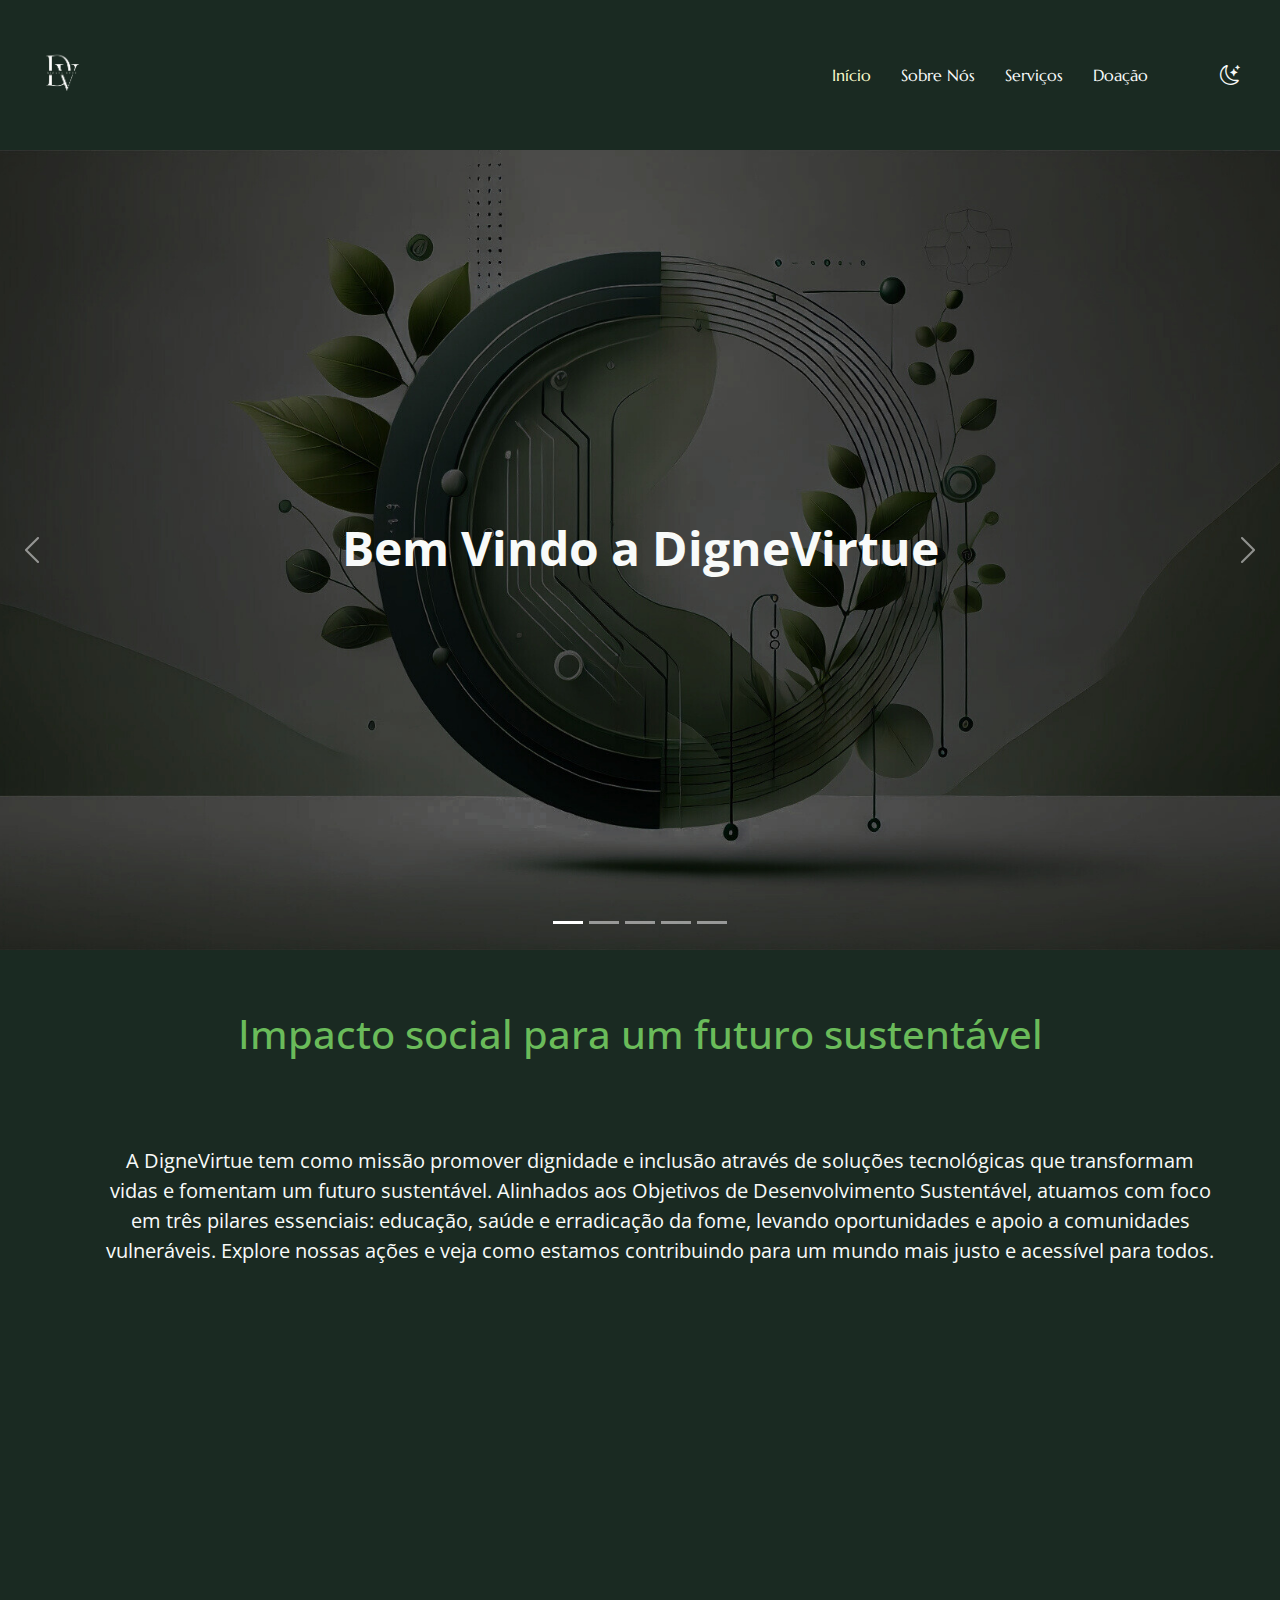
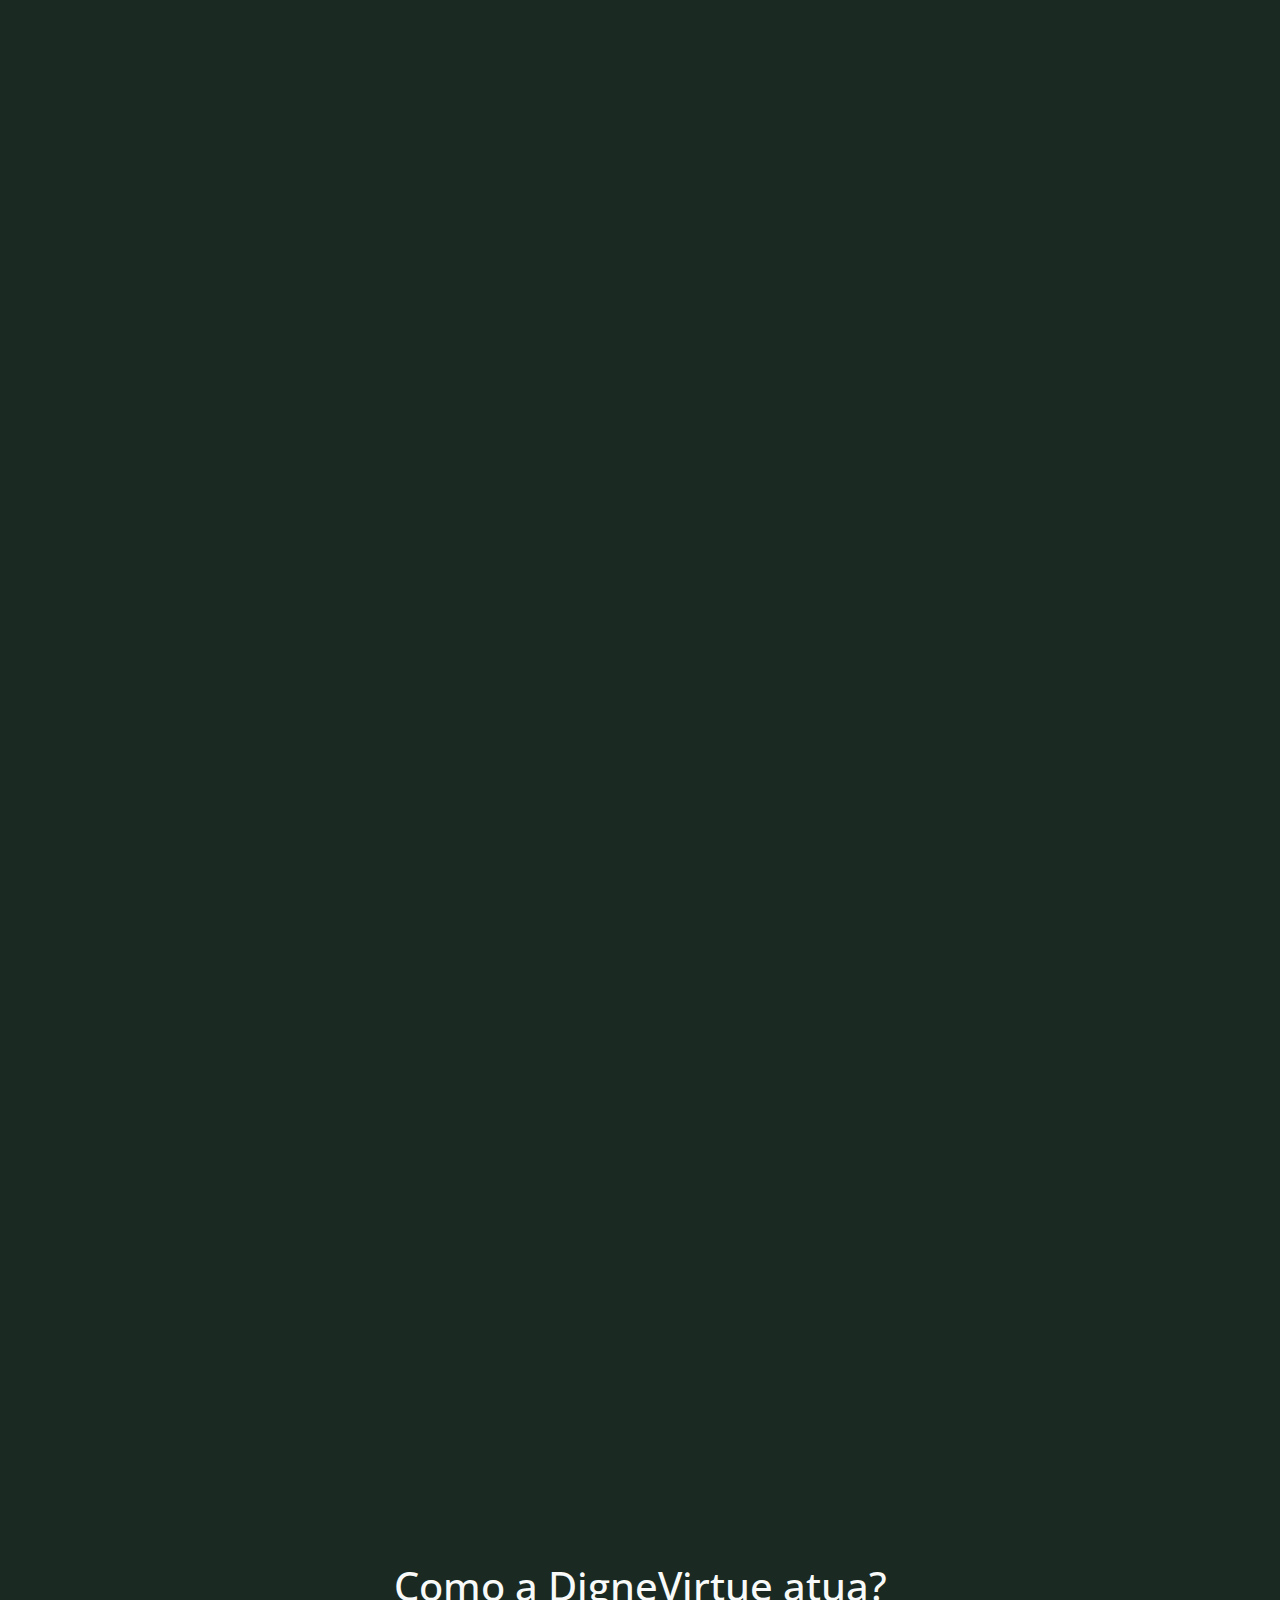
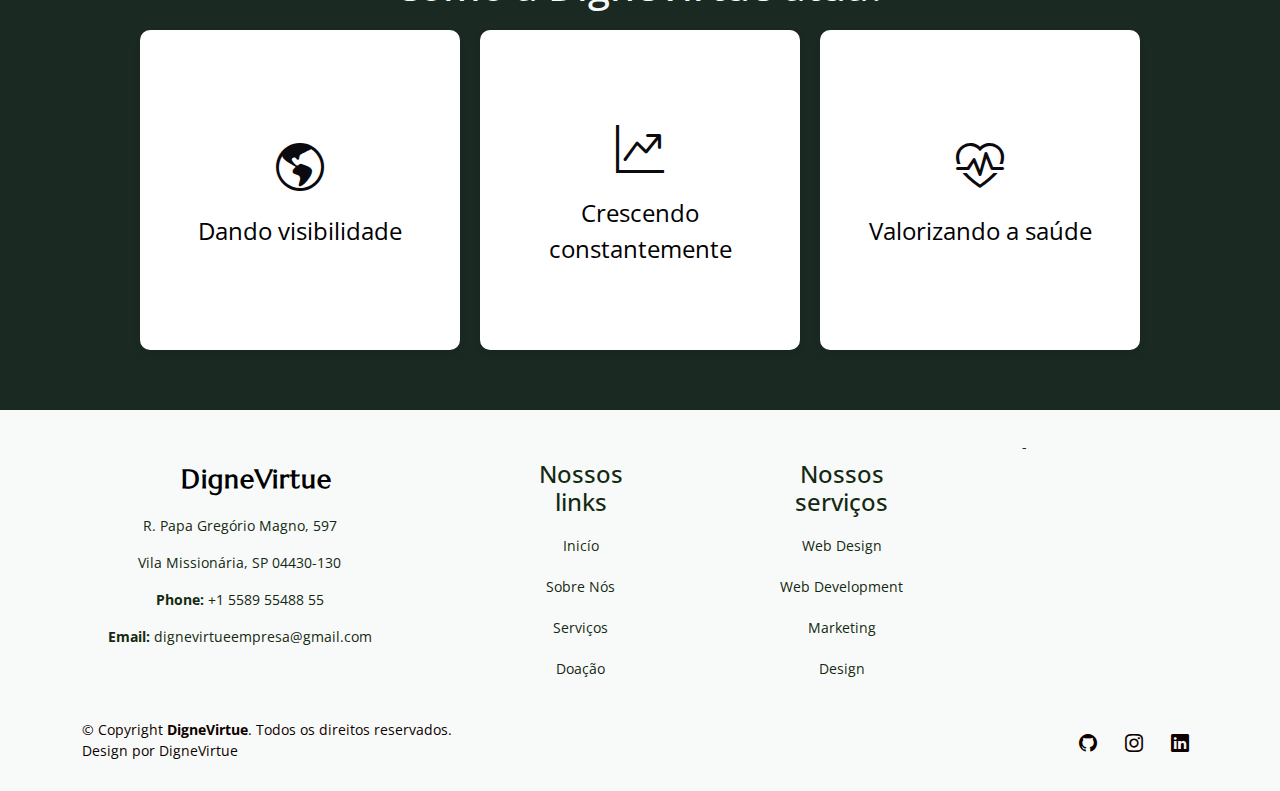
==== commit aa911a2e: "Add files via upload" ====
--- a/index.html
+++ b/index.html
@@ -44,7 +44,7 @@
 
       <nav id="navmenu" class="navmenu">
         <ul>
-          <li><a href="index.html" class="active">Home</a></li>
+          <li><a href="index.html" class="active">Início</a></li>
           <li><a href="about.html">Sobre Nós</a></li>
           <li><a href="services.html">Serviços</a></li>
           <li><a href="testimonials.html">Doação</a></li>
@@ -218,10 +218,10 @@
         <div class="col-lg-2 col-md-3 footer-links">
           <h4>Nossos links</h4>
           <ul>
-            <li><a href="#">Home</a></li>
-            <li><a href="#">Sobre Nós</a></li>
-            <li><a href="#">Services</a></li>
-            <li><a href="#">Contato</a></li>
+            <li><a href="http://127.0.0.1:3000/index.html">Inicío</a></li>
+            <li><a href="http://127.0.0.1:3000/about.html">Sobre Nós</a></li>
+            <li><a href="http://127.0.0.1:3000/services.html">Serviços</a></li>
+            <li><a href="http://127.0.0.1:3000/testimonials.html">Doação</a></li>
           </ul>
         </div>
 
--- a/assets/css/main.css
+++ b/assets/css/main.css
@@ -14,7 +14,7 @@
   --primary-border-color: #ffffff;
   --secondary-border-color: #0e0000;
   --title-color: #F0F0F0;
-  --link-color: #f8faca;
+  --link-color: #6abb5a;
   --link-hover: #f8fbca;;
   --icon-color: #C7C8C9;
 }
@@ -22,7 +22,7 @@
 :root[data-theme='light'] {
   --primary-color: #04291b; /* cor principal textos */
   background-color: #ffffffe7;
-  --texto-color: #2d442d;
+  --texto-color: #111311;
   --primary-bg-color: #eff7ed;
   --secondary-bg-color: #dbebd9;
   --primary-border-color: #609163;
@@ -33,6 +33,7 @@
 --icon-color: #010716;
 
 }
+
 
 
 
@@ -127,21 +128,14 @@
 
 span{
   color: var(--primary-bg-color);
-}.educacao {
-  display: flex;
-  align-items: center;
-  justify-content: space-between;
-  padding: 20px;
-  flex-wrap: wrap; /* Permite reorganização em telas menores */
-}
-
+}
 .educacao img {
   max-width: 100%; /* Garante que a imagem seja responsiva */
   height: auto; /* Mantém a proporção da imagem */
-  margin-right: 20px; /* Espaço entre a imagem e o texto */
+  margin-right: 20px; /* Espaço entre a imagem e o texto no desktop */
   max-width: 25rem; /* Limita a largura da imagem no desktop */
- 
-}
+}
+
 .tema {
   color: var(--link-color);
 }
@@ -153,11 +147,12 @@
 
 @media (min-width: 769px) {
   .educacao {
+    display: flex;
     flex-direction: row; /* Mantém imagem e texto lado a lado no desktop */
   }
 
   .educacao img {
-    margin-right: 20px; /* Espaço entre a imagem e o texto no desktop */
+    margin-right: 200px; /* Espaço entre a imagem e o texto no desktop */
   }
 
   .educacao .texto {
@@ -167,14 +162,28 @@
 
 @media (max-width: 768px) {
   .educacao {
+    display: flex;
     flex-direction: column; /* Empilha imagem e texto em telas menores */
-    text-align: center; /* Centraliza o texto em telas menores */
+    align-items: center; /* Centraliza os elementos no eixo transversal */
+    text-align: center; /* Centraliza o texto */
+    gap: 15px; /* Espaço entre a imagem e o texto */
+  }
+
+  .educacao img {
+    max-width: 100%; /* Garante que a imagem seja responsiva */
+    height: auto; /* Mantém a proporção da imagem */
+    margin: 0 auto 15px auto; /* Centraliza a imagem e adiciona espaço abaixo */
+  }
+
+  .educacao .texto {
+    max-width: 90%; /* Ajusta a largura do texto em telas menores */
   }
 
   .educacao .texto p {
     font-size: 15px; /* Ajusta o tamanho do texto em telas menores */
-  }
-
+    padding: 0; /* Remove padding lateral */
+    margin: 0; /* Remove margens desnecessárias */
+  }
 }
 
 /* Seção Fome */
@@ -239,7 +248,7 @@
 }
 /* Estilo padrão */
 .about-3 .mb-4 {
-  color: #ffffff;
+  color: var();
   font-size: 20px;
 }
 
@@ -353,7 +362,7 @@
 }
 
 .header .logo img {
-  max-height: 32px;
+  max-height: 60px;
   margin-right: 8px;
 }
 
@@ -814,20 +823,33 @@
 --------------------------------------------------------------*/
 section,
 .section {
-  color: var(--link-color);
   background-color: var(--background-color);
   padding: 60px 0;
   scroll-margin-top: 100px;
   overflow: clip;
 }
 
+/* Estilo para o título h1 */
+section,
+.section h1 {
+  color: var(--link-color);
+  text-align: center; /* Centraliza o título no desktop */
+}
+
+/* Estilo para os parágrafos */
+section,
+.section p {
+  color: var(--texto-color);
+}
+
+/* Ajustes responsivos */
 @media (max-width: 1199px) {
-
   section,
   .section {
     scroll-margin-top: 66px;
   }
 }
+
 /*--------------------------------------------------------------
 # Global Section Titles
 --------------------------------------------------------------*/
@@ -838,7 +860,7 @@
 }
 
 .section-title h2 {
-  font-size: 28px;
+  font-size: 28px; /* Mantém o tamanho no desktop */
   font-weight: 500;
   margin-bottom: 15px;
 }
@@ -846,108 +868,178 @@
 .section-title p {
   margin-bottom: 0;
   font-family: var(--heading-font);
-  font-size: 20px;
+  font-size: 20px; /* Mantém o tamanho no desktop */
   color: var(--texto-color);
 }
 
-
-/* Título do gráfico */
-#chart-section h2 {
+/* Responsividade */
+@media (max-width: 768px) {
+  .section-title h2 {
+    font-size: 22px; /* Reduz o tamanho do título em telas menores */
+  }
+
+  .section-title p {
+    font-size: 16px; /* Reduz o tamanho do texto em telas menores */
+  }
+}
+
+@media (max-width: 480px) {
+  .section-title h2 {
+    font-size: 20px; /* Ajuste adicional para telas muito pequenas */
+  }
+
+  .section-title p {
+    font-size: 14px; /* Ajuste adicional para o texto */
+  }
+}
+
+/* Estilos gerais */
+#grafico-section {
+  margin-top: 50px;
+  padding: 20px;
+  background-color: var(--background-color);
+  color: #bada55;
   text-align: center;
-  margin-bottom: 30px;
-  color: #f8faba;
-}
-
-
-/* Estilo do container do gráfico */
-.graph-section {
-  margin-top: 50px;
-  text-align: center;
-}
-
-/* Título e descrição */
+}
+
+#texto-explicativo {
+  margin-bottom: 20px;
+  font-size: 1.1rem;
+  line-height: 1.5;
+  color: #e7e9dd;
+  padding: 0 15%;
+  text-align: center; /* Centraliza o texto */
+}
+
+/* Título e descrição no desktop */
 .graph-section h2 {
-  font-size: 28px;
-  font-weight: bold;
-  color: #f8fbca;
+  color: var(--link-color);
+  padding-left: 0; /* Remove o espaçamento à esquerda */
+  text-align: center; /* Centraliza o título */
+  font-size: 2rem; /* Certifique-se de que está proporcional */
 }
 
 .graph-section p {
-  font-size: 18px;
-  color: #ffffff;
-  margin-bottom: 30px;
-}
-
-/* Layout de conteúdo do gráfico e imagem */
-.graph-content {
-  display: flex;
-  justify-content: space-between;
+  color: var(--texto-color);
+  font-size: 1.2rem; /* Proporcional para desktop */
+  margin: 1rem 0;
+  text-align: center; /* Centraliza o parágrafo */
+}
+
+/* Ajustes responsivos */
+@media (max-width: 768px) {
+  .graph-section h2 {
+    font-size: 1.8rem; /* Reduz o tamanho da fonte para telas menores */
+  }
+
+  .graph-section p {
+    font-size: 14px; /* Reduz o tamanho do texto */
+    padding: 0 1rem; /* Adiciona espaço interno nas laterais */
+    text-align: justify; /* Mantém o alinhamento legível */
+  }
+}
+
+#grafico-container {
+  display: flex;
+  flex-wrap: wrap; /* Permite que os elementos se ajustem em telas pequenas */
   align-items: center;
-  gap: 20px;
-}
-
-.progress-container {
-  width: 60%; /* Define a largura do gráfico */
-}
-
-.progress-bar-container {
-  margin-bottom: 20px;
-}
-
-.progress-bar {
+  justify-content: center; /* Centraliza os elementos no container */
+  gap: 30px;
+  margin-top: 20px;
+}
+
+#imagem-container {
+  width: 30%;
+}
+
+#imagem-container img {
+  width: 100%;
+  height: auto;
+  border-radius: 5px;
+}
+
+/* Gráfico com barras horizontais */
+#grafico {
+  width: 60%;
+  display: flex;
+  flex-direction: column;
+  justify-content: center; /* Centraliza verticalmente as barras no container */
+}
+
+.grafico-barra {
   position: relative;
+  width: 100%;
   height: 30px;
-  background-color: #f8fbca;
-  text-align: center;
-  overflow: hidden;
-  width: 0%; /* Começa com 0% */
-  border-radius: 20px;
-  transition: width 2s ease-out; /* Transição suave para o crescimento da barra */
-}
-
-.progress-bar .label {
+  margin-bottom: 15px;
+  background-color: #e7e9dd;
+  border-radius: 15px;
+}
+
+.barra {
+  width: 0%;
+  background-color: var(--link-color);
+  height: 100%;
+  border-radius: 15px;
+  position: absolute;
+  transition: width 1s ease-out;
+}
+
+.area-texto {
   position: absolute;
   left: 10px;
   top: 50%;
   transform: translateY(-50%);
-  color: rgb(18, 68, 31);
-  font-size: 14px;
+  color: var(--texto-color);
   font-weight: bold;
 }
 
-.progress-bar .percentage {
+.porcentagem {
   position: absolute;
   right: 10px;
   top: 50%;
   transform: translateY(-50%);
-  color: rgb(19, 54, 23);
-  font-size: 14px;
+  color: #010e02;
   font-weight: bold;
 }
 
-.image-container img {
-  width: 100%;
-  max-width: 400px;
-  height: auto;
-  object-fit: contain;
+#porcentagens {
+  display: flex;
+  justify-content: space-between;
+  margin-top: 10px;
+}
+
+.porcentagem p {
+  font-size: 1.1rem;
+  color: #474b34;
+  font-weight: bold;
 }
 
 /* Responsividade */
-@media (max-width: 768px) {
-  .graph-content {
+@media screen and (max-width: 768px) {
+  #grafico-container {
     flex-direction: column;
-  }
-  .progress-container {
-    width: 100%;
-  }
-  .image-container img {
-    max-width: 100%;
-    margin-top: 20px;
-  }
-  .graph-section p{
-    font-size: 15px;
-  }
-}
+    align-items: center; /* Garante a centralização em telas pequenas */
+  }
+
+  #imagem-container {
+    width: 80%;
+    margin-bottom: 20px;
+  }
+
+  #grafico {
+    width: 80%;
+  }
+
+  #texto-explicativo {
+    font-size: 1rem;
+    padding: 0 10%;
+  }
+
+  .porcentagem p {
+    font-size: 1rem;
+  }
+}
+
 
 /*--------------------------------------------------------------
 # Hero Section
@@ -1216,12 +1308,14 @@
 }
 
 .about-3 .content-title {
-  color: var(--accent-color);
+  color: var(--link-color);
   margin-bottom: 30px;
-  font-weight: 300;
+font-size: 20px;
   text-align: left;
 }
-
+.about-3 h1{
+  font-size: 20rem;
+}
 .about-3 p {
   color: var(--texto-color);
 }
@@ -1351,7 +1445,7 @@
 .about-img-container p {
   max-width: 45%; /* Limita o texto a 45% do container no desktop */
   font-size: 20px;
-  color: white;
+  color: var(--texto-color);
   line-height: 1.6;
   padding-right: 10%;
 }
@@ -1398,6 +1492,7 @@
 
   .about-img-container p {
     font-size: 14px; /* Texto menor para telas pequenas */
+    padding-left: 10px;
   }
 }
 
@@ -1413,14 +1508,14 @@
   font-size: 30px;
   text-align: center;
   margin-top: 10rem;
-  color: #f8faca;
+  color: var(--link-color);
 }
 
 .areas-about p {
   font-size: 20px;
   text-align: center;
   margin-top: 30px;
-  color: white;
+  color: var(--texto-color);
 }
 
 /* Responsividade para telas menores */
@@ -1466,6 +1561,7 @@
 .area h3 {
   font-size: 18px;
   margin: 10px 0;
+  color: var(--link-color);
 }
 
 .area p {
@@ -1553,6 +1649,7 @@
 /*--------------------------------------------------------------
 # Team Section
 --------------------------------------------------------------*/
+/* Estilos gerais */
 .team .person {
   position: relative;
   display: flex;
@@ -1574,9 +1671,11 @@
   max-width: 100%; /* Garante que a imagem se ajuste ao tamanho do container */
   height: auto; /* Mantém a proporção da imagem */
 }
-.team .section-title h2{
-  color: #f8fbca;
-}
+
+.team .section-title h2 {
+  color: var(--link-color);
+}
+
 .team .content {
   display: flex;
   justify-content: center;
@@ -1590,14 +1689,14 @@
 }
 
 /* /nomes da equipe/ */
-.team .person .person-contents h3 {   
+.team .person .person-contents h3 {
   color: var(--texto-color);
   font-size: 25px;
 }
 
 /*nomes do cargo */
 .team .person .person-contents .position {
-  color: var(--title-color);
+  color: var(--texto-color);
 }
 
 /* icones das redes sociais */
@@ -1608,37 +1707,7 @@
   z-index: 2;
 }
 
-/* Responsividade */
-@media (max-width: 1024px) {
-  .team .content {
-    padding-left: 2rem; /* Menor distância no tablet */
-  }
-}
-
-@media (max-width: 768px) {
-  .team .content {
-    padding-left: 0; /* Remove o padding em telas menores */
-    justify-content: center; /* Garante que as imagens fiquem centralizadas */
-  }
-
-  .team .person {
-    width: 100%; /* Faz com que cada pessoa ocupe a largura inteira */
-    margin-bottom: 20px; /* Dá mais espaço entre os itens */
-  }
-
-  .team .person img {
-    max-width: 80%; /* Ajusta a largura das imagens no mobile */
-    margin: 0 auto; /* Centraliza a imagem */
-  }
-}
-.section-header h1{
-  text-align: center;
-  color: #f8faba;
-}
-.section-header p{
-text-align: center;
-}
-/* Centralização dos Cards */
+/* Cards de serviços */
 .service-cards {
   display: flex;
   flex-direction: column;
@@ -1661,7 +1730,6 @@
   box-shadow: 0px 4px 10px rgba(0, 0, 0, 0.1); /* Sombras para destacar o card */
   transition: transform 0.3s ease;
   margin-bottom: 30px; /* Espaço entre os cards */
-  justify-content: center;
 }
 
 .service-card:hover {
@@ -1696,60 +1764,89 @@
   color: #555;
 }
 
-/* Responsividade */
+/* Responsividade para telas menores */
 @media (max-width: 768px) {
-  .section-header h1 {
-    font-size: 1.8rem;
-  }
-
-  .section-header p {
-    font-size: 0.9rem;
-  }
-
+  /* Centraliza a seção de equipe */
+  .team .content {
+    padding-left: 0; /* Remove o padding no mobile */
+    justify-content: center; /* Centraliza os elementos */
+    flex-wrap: wrap; /* Permite que os itens fiquem em blocos */
+  }
+
+  .team .person {
+    width: 90%; /* Cada pessoa ocupa 90% da largura */
+    margin: 10px auto; /* Centraliza os itens */
+  }
+
+  .team .person img {
+    max-width: 100%; /* Ajusta a largura da imagem */
+    margin: 0 auto;
+  }
+
+  .team .person .person-contents {
+    text-align: center; /* Centraliza o texto */
+  }
+
+  /* Cards de serviços */
+.service-card {
+  display: flex;
+  flex-direction: column; /* Empilha imagem e texto verticalmente */
+  align-items: center; /* Centraliza o conteúdo horizontalmente */
+  justify-content: center; /* Centraliza verticalmente no espaço disponível */
+  width: 90%; /* Ocupa 90% da largura no desktop */
+  margin: 10px auto; /* Centraliza os cards no container */
+}
+
+/* Ajuste para desktop */
+@media (min-width: 769px) {
   .service-cards {
-    padding: 10px;
+    display: flex;
+    justify-content: center; /* Centraliza os cards no container */
+    gap: 20px; /* Espaçamento entre os cards */
+    flex-wrap: wrap; /* Permite múltiplas linhas, se necessário */
   }
 
   .service-card {
-    flex-direction: column;
-    align-items: center;
-    justify-content: center;
+    flex-direction: column; /* Mantém a estrutura dos cards */
+    align-items: center; /* Garante alinhamento central no desktop */
+    width: 30%; /* Define a largura dos cards para ocupar espaço proporcional */
+  }
+}
+
+/* Responsividade para tablets e dispositivos menores */
+@media (max-width: 768px) {
+  .service-card {
+    width: 90%; /* Cada card ocupa 90% da largura */
+    margin: 10px auto; /* Centraliza os cards no container */
   }
 
   .image-container,
   .text-container {
-    width: 100%;
+    width: 100%; /* Cada item ocupa a largura total */
+    text-align: center; /* Centraliza o texto */
   }
 
   .text-container h2 {
-    font-size: 1.3rem;
+    font-size: 1.3rem; /* Ajusta o tamanho do título */
   }
 
   .text-container p {
-    font-size: 0.9rem;
-  }
-}
-
+    font-size: 1rem; /* Ajusta o tamanho do texto */
+  }
+}
+
+/* Responsividade para telas muito pequenas (mobile) */
 @media (max-width: 480px) {
-  .section-header h1 {
-    font-size: 1.5rem;
-  }
-
-  .section-header p {
-    font-size: 0.8rem;
+  .service-card {
+    width: 100%; /* Cada card ocupa a largura total */
+    margin: 10px auto;
   }
 
   .text-container h2 {
-    font-size: 1.1rem;
+    font-size: 1.1rem; /* Ajusta o tamanho do título */
   }
 
   .text-container p {
-    font-size: 0.85rem;
-  }
-  .section-title p{
-    font-size: 15px;
-  }
-}
-.section-title h1{
-  color: #f8faba;
-}
+    font-size: 0.9rem; /* Ajusta o tamanho do texto */
+  }
+}
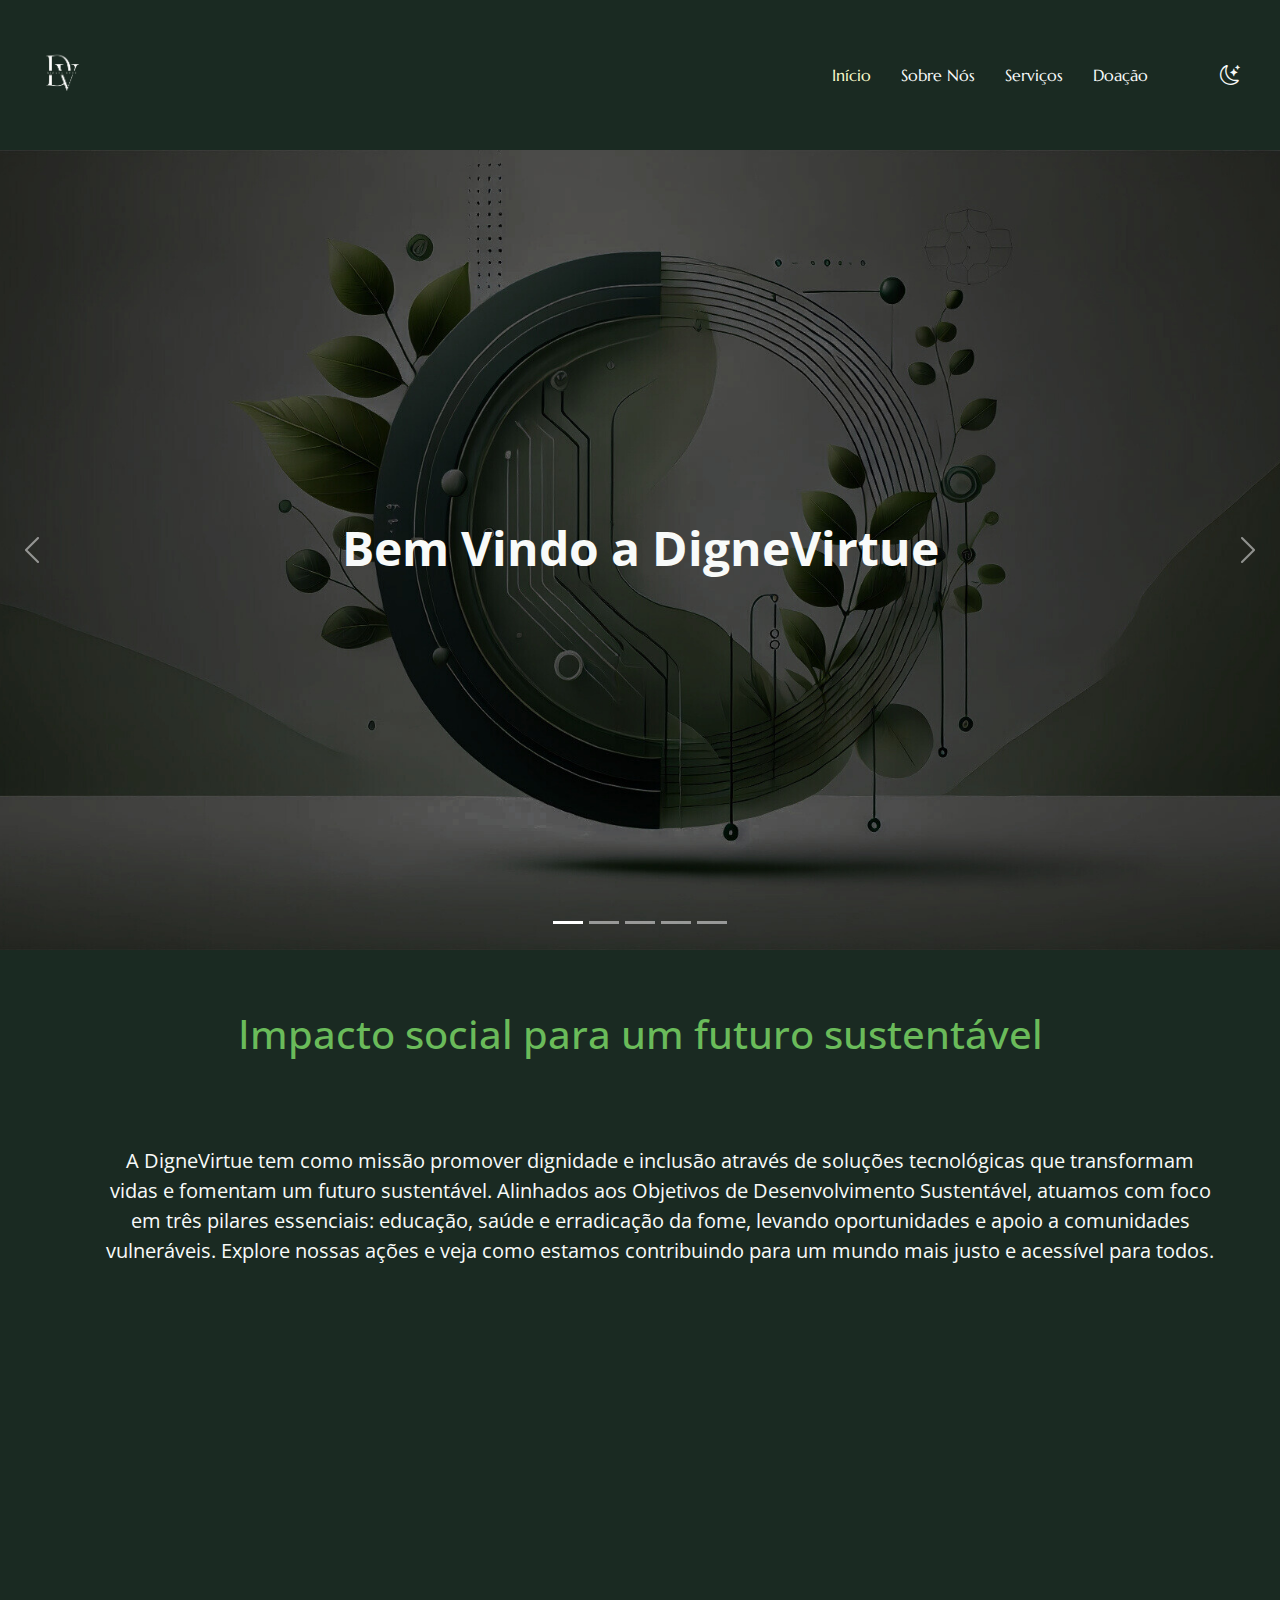
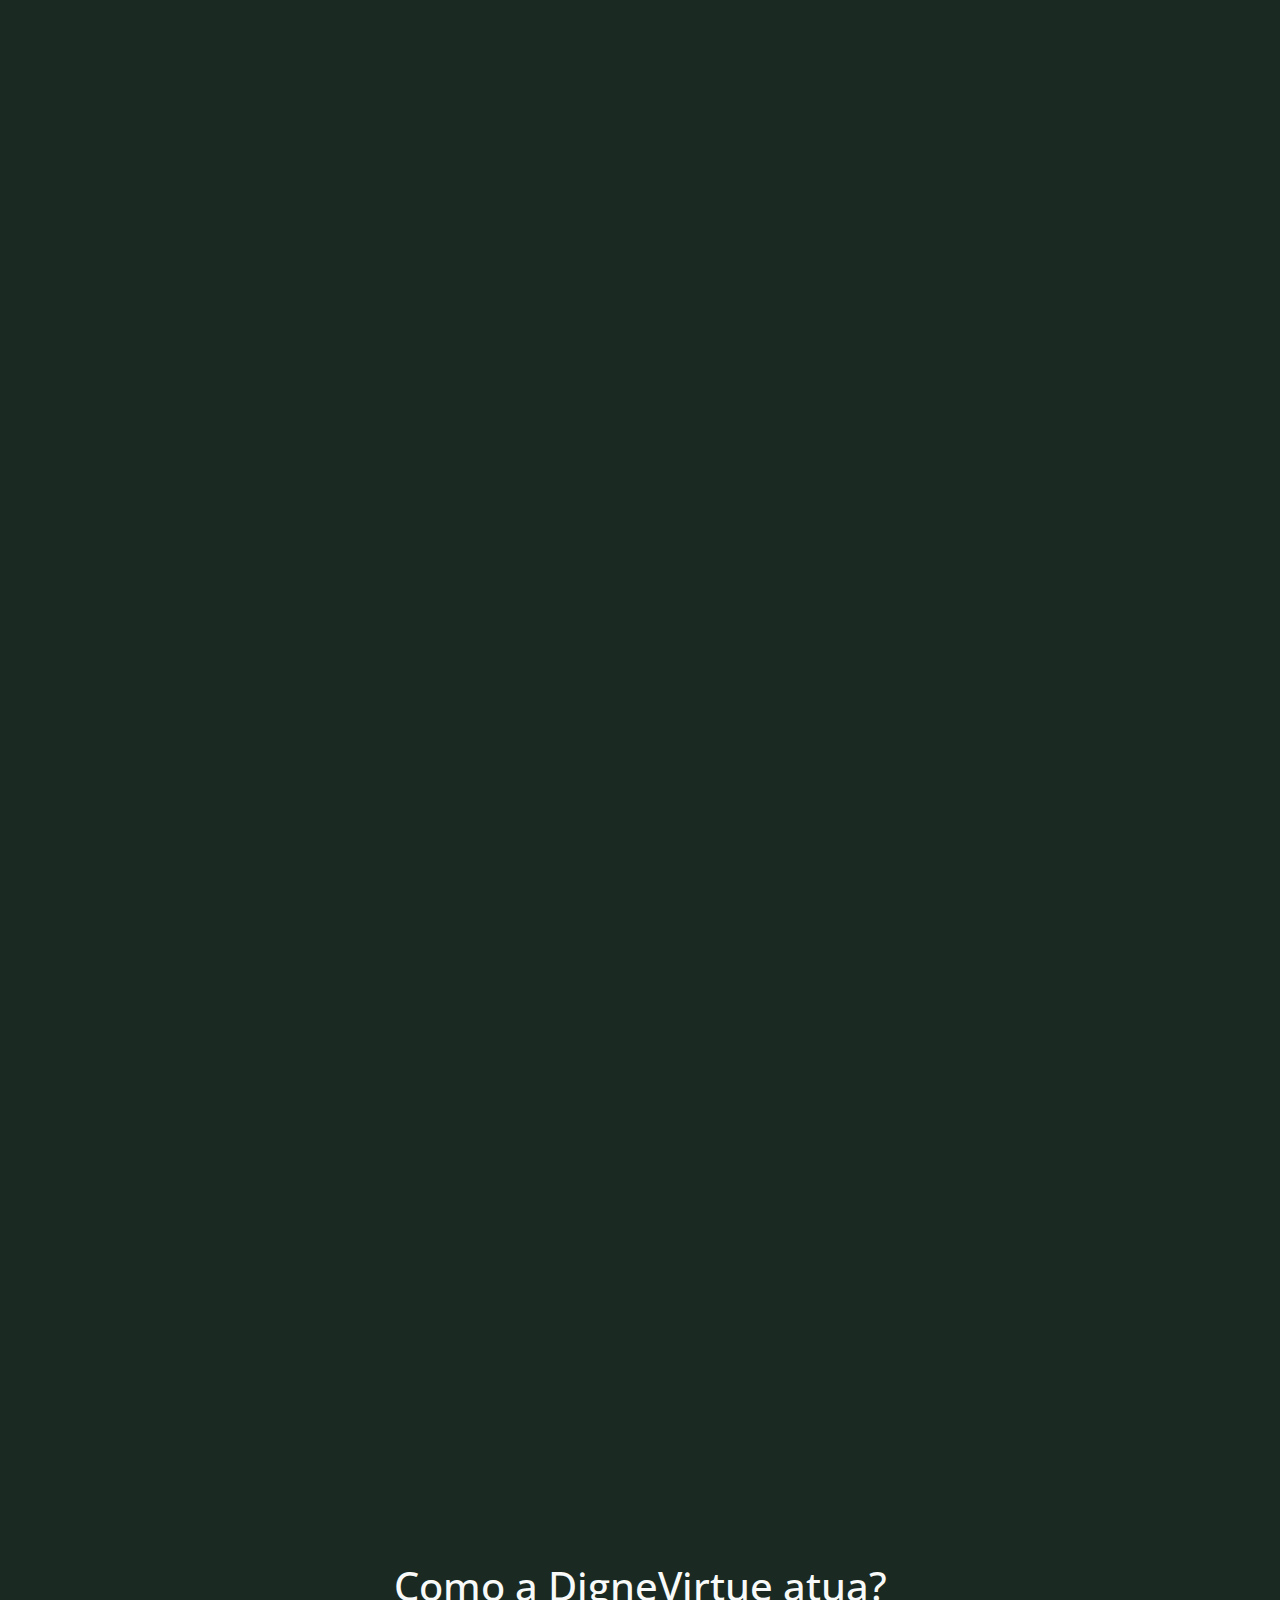
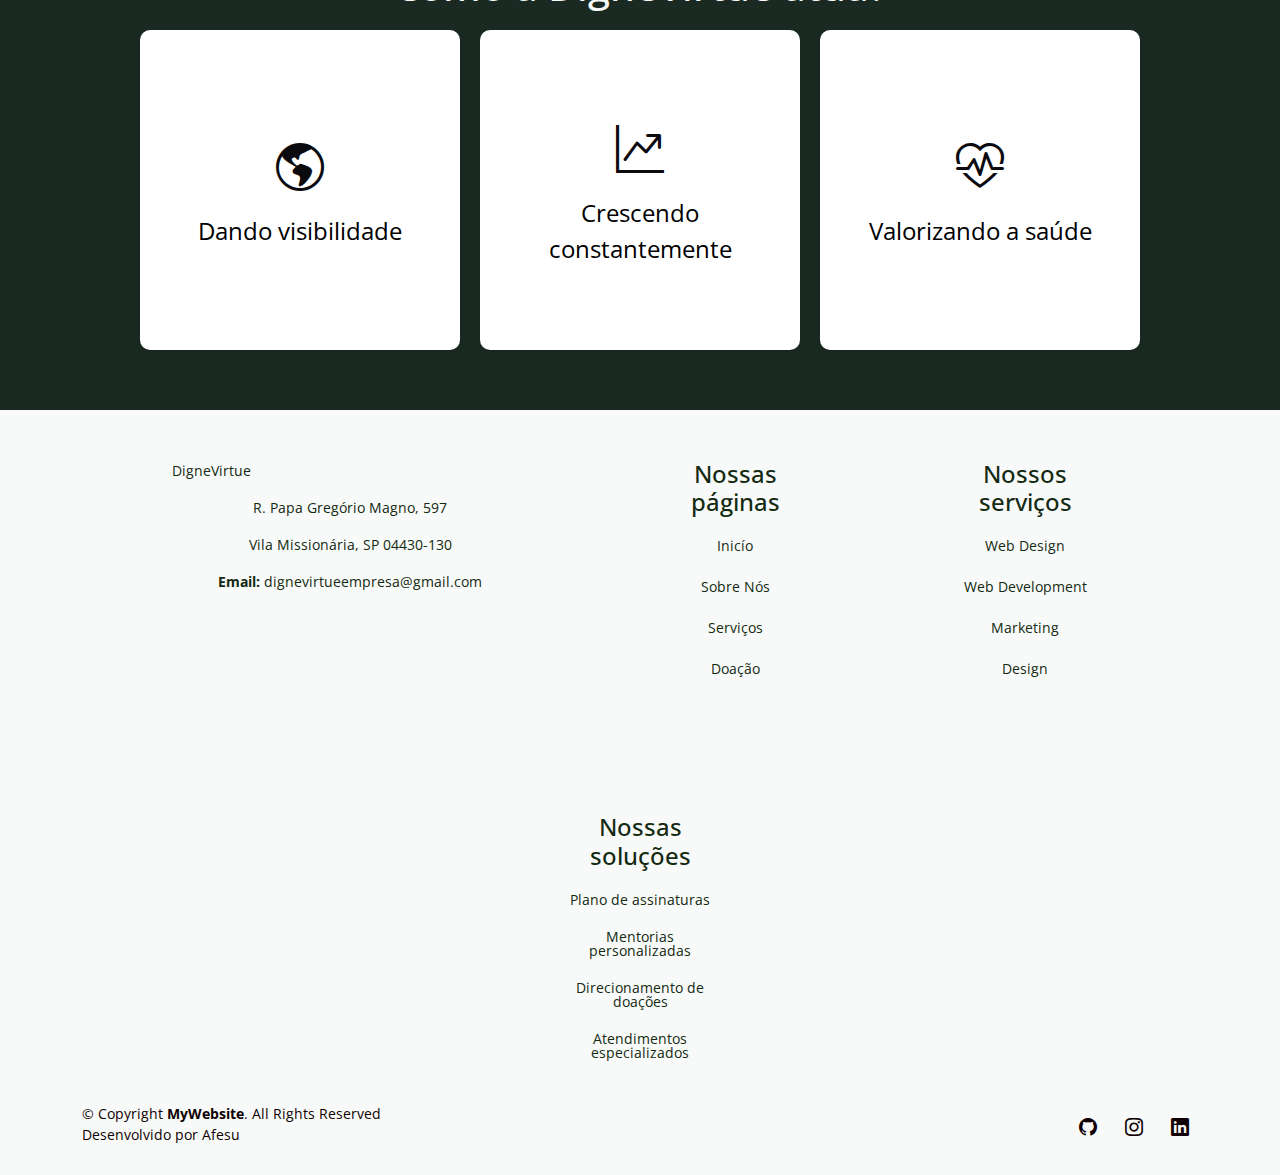
==== commit ef13f1b8: "att index" ====
--- a/index.html
+++ b/index.html
@@ -118,10 +118,6 @@
 
     </section><!-- /Hero Section -->
 
-
-
-
-
     <!-- Services Section -->
     <section id="services" class="services section">
       <!-- Section Title -->
@@ -184,7 +180,6 @@
       </div>
   </section>
 
-
   <div vw class="enabled">
     <div vw-access-button class="active"></div>
     <div vw-plugin-wrapper>
@@ -204,19 +199,18 @@
     <div class="container">
       <div class="row gy-4">
         <div class="col-lg-4 col-md-6 footer-about">
-          <a href="index.html" class="logo d-flex align-items-center">
+          <a href="index.html" class="logo1 d-flex align-items-center">
             <span class="sitename">DigneVirtue</span>
           </a>
           <div class="footer-contact pt-3">
             <p>R. Papa Gregório Magno, 597</p>
             <p>Vila Missionária, SP 04430-130</p>
-            <p class="mt-3"><strong>Phone:</strong> <span>+1 5589 55488 55</span></p>
             <p><strong>Email:</strong> <span>dignevirtueempresa@gmail.com</span></p>
           </div>
         </div>
 
         <div class="col-lg-2 col-md-3 footer-links">
-          <h4>Nossos links</h4>
+          <h4>Nossas páginas</h4>
           <ul>
             <li><a href="http://127.0.0.1:3000/index.html">Inicío</a></li>
             <li><a href="http://127.0.0.1:3000/about.html">Sobre Nós</a></li>
@@ -235,10 +229,17 @@
           </ul>
         </div>
 
-        -
+        <div class="col-lg-2 col-md-3 footer-links">
+          <h4>Nossas soluções</h4>
+          <ul>
+            <li><a href="#">Plano de assinaturas</a></li>
+            <li><a href="#">Mentorias personalizadas</a></li>
+            <li><a href="#">Direcionamento de doações</a></li>
+            <li><a href="#">Atendimentos especializados</a></li>
+          </ul>
+        </div>
 
         
-        </div>
 
       </div>
     </div>
@@ -249,10 +250,10 @@
 
       <div class="d-flex flex-column align-items-center align-items-lg-start">
         <div>
-          © Copyright <strong><span>DigneVirtue</span></strong>. Todos os direitos reservados.
+          © Copyright <strong><span>MyWebsite</span></strong>. All Rights Reserved
         </div>
         <div class="credits">
-          Design por <a href="https://github.com/DigneVirtue">DigneVirtue</a>
+          Desenvolvido por <a href="https://github.com/DigneVirtue">Afesu</a>
         </div>
       </div>
 
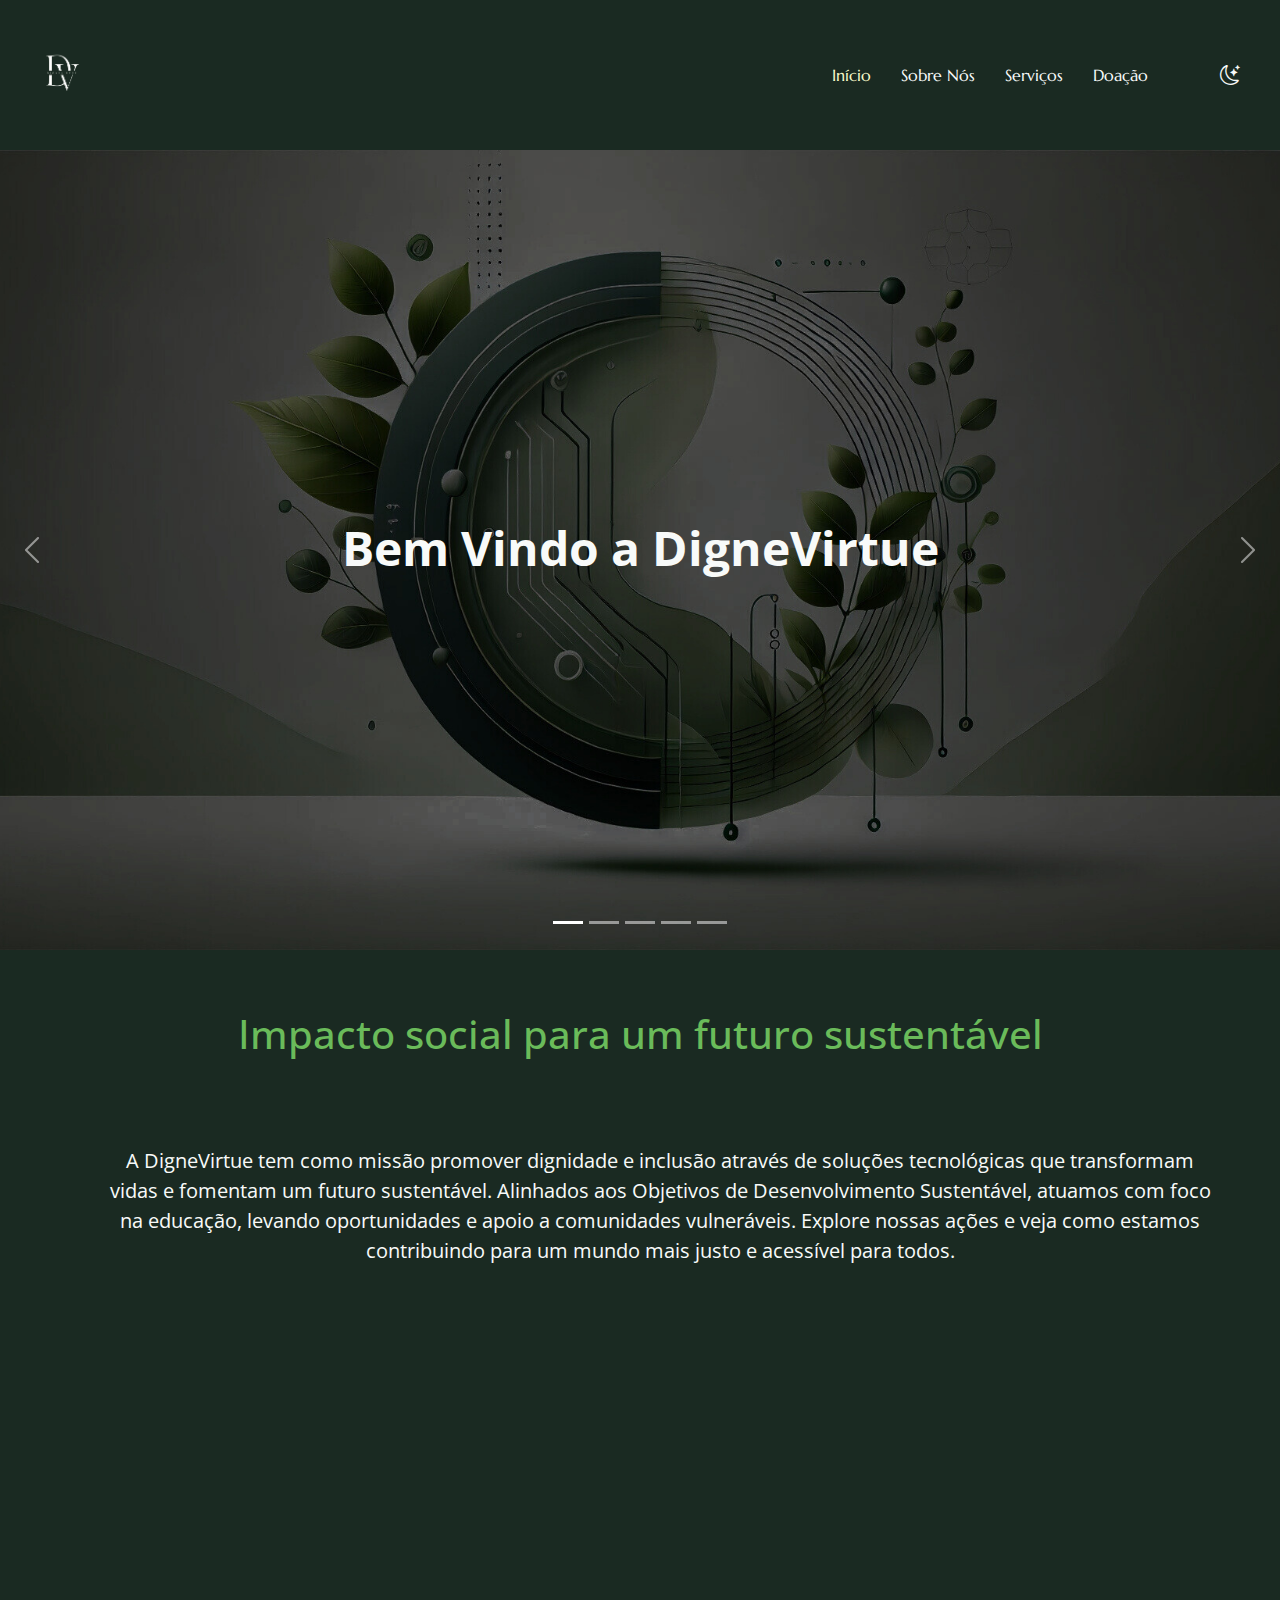
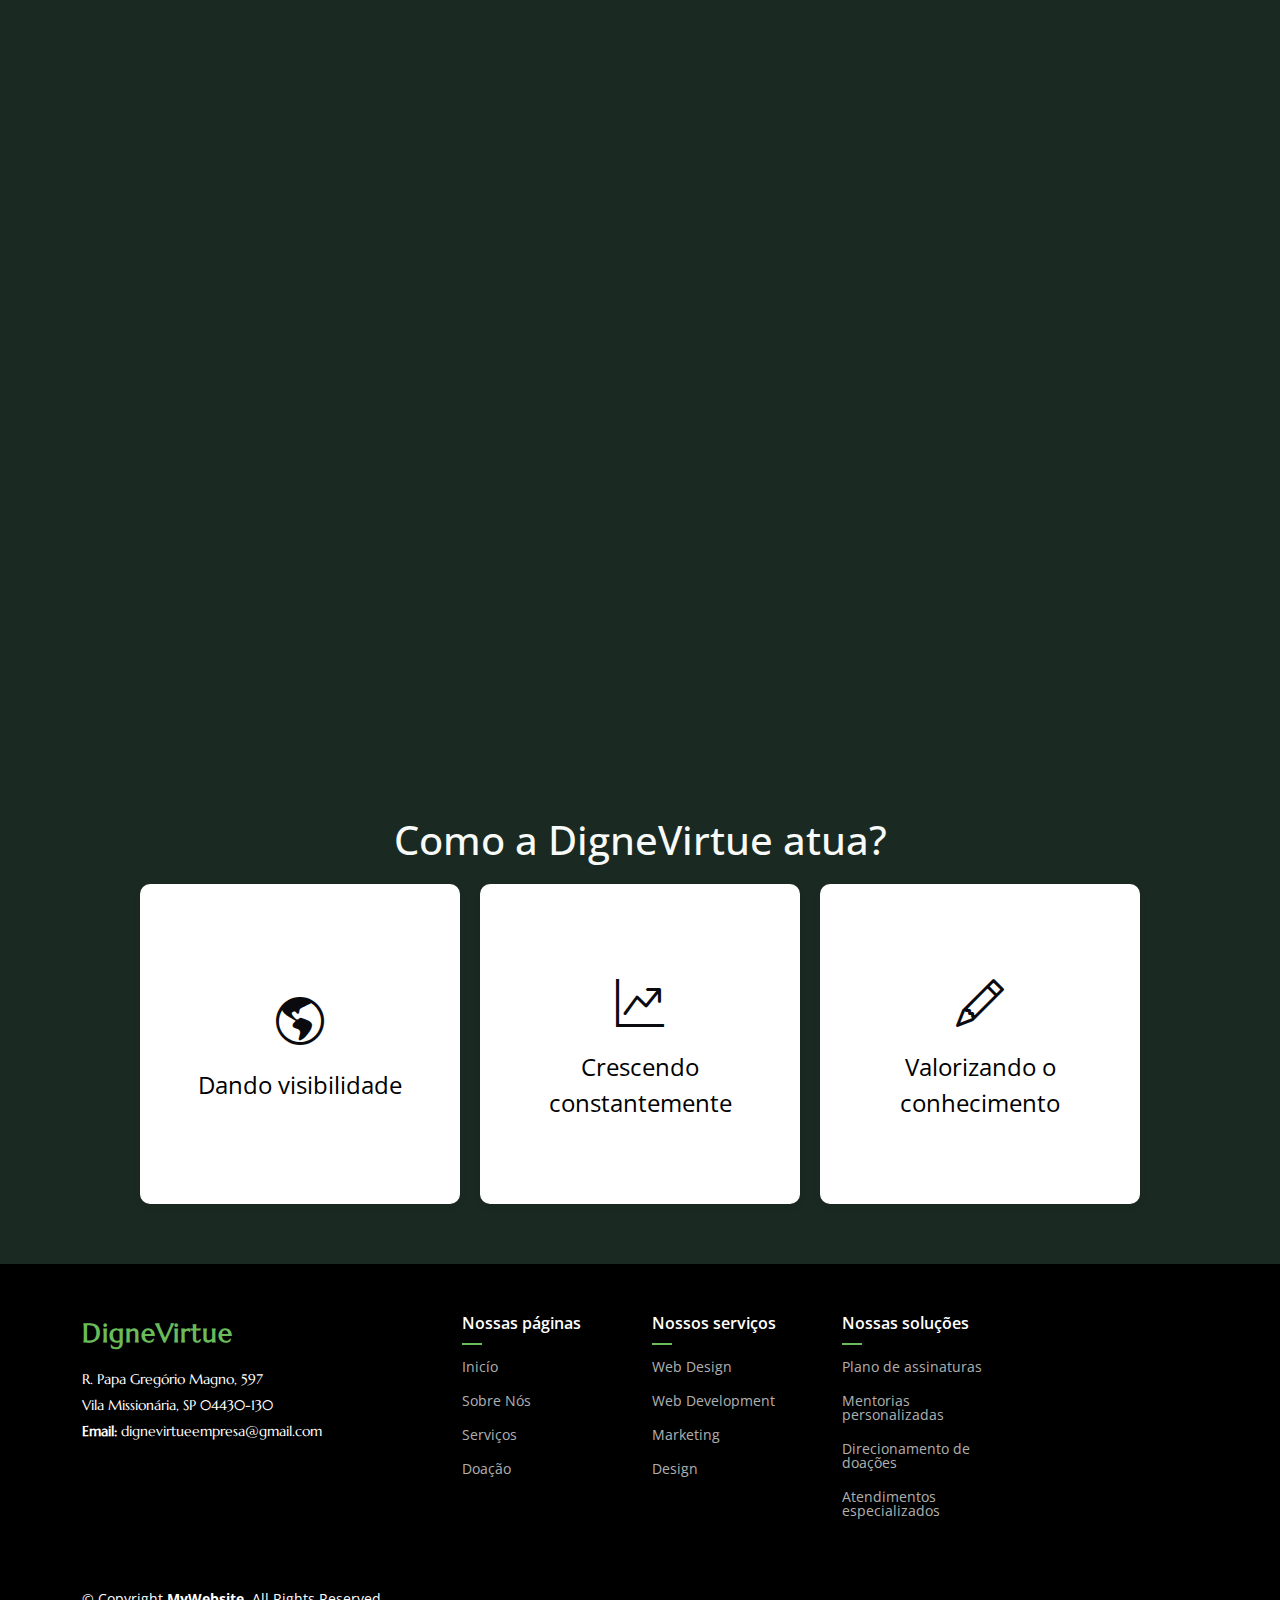
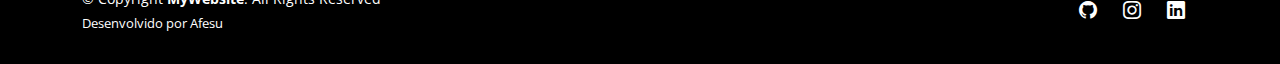
==== commit 1ee04e7b: "att html" ====
--- a/index.html
+++ b/index.html
@@ -99,7 +99,7 @@
         <div class="carousel-item">
           <img src="assets/img/carrosel5.jpg" alt="">
           <div class="carousel-container">
-            <h2>Empoderando <span>comunidades</span> e criando um futuro onde a <span>igualdade ve o acesso a direitos básicos são reais.</h2>
+            <h2>Empoderando <span>comunidades</span> e criando um futuro onde a <span>igualdade vê o acesso a direitos básicos são reais.</h2>
             
           </div>
         </div><!-- End Carousel Item -->
@@ -123,7 +123,7 @@
       <!-- Section Title -->
       <div class="dignevirtue">
         <h1>Impacto social para um futuro sustentável</h1>
-       <p>A DigneVirtue tem como missão promover dignidade e inclusão através de soluções tecnológicas que transformam vidas e fomentam um futuro sustentável. Alinhados aos Objetivos de Desenvolvimento Sustentável, atuamos com foco em três pilares essenciais: educação, saúde e erradicação da fome, levando oportunidades e apoio a comunidades vulneráveis. Explore nossas ações e veja como estamos contribuindo para um mundo mais justo e acessível para todos.</p>
+       <p>A DigneVirtue tem como missão promover dignidade e inclusão através de soluções tecnológicas que transformam vidas e fomentam um futuro sustentável. Alinhados aos Objetivos de Desenvolvimento Sustentável, atuamos com foco na educação, levando oportunidades e apoio a comunidades vulneráveis. Explore nossas ações e veja como estamos contribuindo para um mundo mais justo e acessível para todos.</p>
       </div>
       <div class="container section-title" data-aos="fade-up">
        
@@ -131,7 +131,7 @@
           <div class="educacao">
             <img src="assets/img/estudante.png" alt="Imagem de exemplo">
             <div class="texto">
-              <h1 class="tema">  Educação</h1>
+              <h1 class="tema">Educação</h1>
               <p>A educação de qualidade transforma vidas e promove um futuro sustentável, criando oportunidades para o desenvolvimento de habilidades e ampliação de perspectivas, especialmente em comunidades vulneráveis. Com soluções tecnológicas inovadoras, é possível democratizar o ensino, capacitando pessoas a contribuírem para o desenvolvimento social e econômico, rumo a uma sociedade mais inclusiva e equitativa.</p>
             </div>
           </div><!-- End Section Title -->
@@ -141,24 +141,14 @@
         <div class="container section-title" data-aos="fade-up">
           <div class="saude">
             <div class="texto-container">
-              <h1>Saúde</h1>
-              <p>A saúde é um pilar essencial para o desenvolvimento sustentável e o bem-estar global. O ODS 3 (Saúde e Bem-Estar) visa garantir o acesso universal a cuidados de saúde de qualidade, promover a saúde mental e prevenir doenças. Para alcançar esses objetivos, é crucial investir em sistemas de saúde eficientes e acessíveis, bem como em iniciativas de prevenção, conscientização e educação sobre hábitos saudáveis.</p>
+              <h1>A Chave para Transformar Vidas</h1>
+              <p>Uma boa educação é fundamental para o desenvolvimento pessoal e social. Ela capacita indivíduos para o mercado de trabalho, promove autonomia e melhora a qualidade de vida. Ao oferecer oportunidades iguais, a educação reduz desigualdades e impulsiona o crescimento econômico, transformando vidas e comunidades.</p>
             </div>
-            <img src="assets/img/saude.png" alt="Imagem relacionada à saúde">
-          </div>
-        </div>
-        
-        <!-- Seção Erradicação da Fome -->
-<div class="container section-title" data-aos="fade-up">
-  <div class="fome">
-    <img src="assets/img/erradicaçao da fome.png" alt="Imagem de exemplo">
-    <div class="texto-container">
-      <h1 class="tema">Erradicação da fome</h1>
-      <p>A erradicação da fome, parte do Objetivo de Desenvolvimento Sustentável 2 da ONU, busca garantir que todas as pessoas tenham acesso a alimentos suficientes e nutritivos. Para alcançar esse objetivo, são necessárias ações que melhorem a distribuição de alimentos, apoiem pequenos agricultores e promovam a agricultura sustentável.</p>
-    </div>
-  </div>
-</div>
-
+            <img src="assets/img/edu.png" alt="Imagem relacionada à saúde">
+          </div>
+        </div>
+        
+        
 
     </section>
     
@@ -174,8 +164,8 @@
               <li>Crescendo constantemente</li>
           </div>
           <div class="icon-item">
-              <i class="bi bi-heart-pulse"></i>
-              <li>Valorizando a saúde</li>
+              <i class="bi bi-pencil"></i>
+              <li>Valorizando o conhecimento</li>
           </div>
       </div>
   </section>
--- a/assets/css/main.css
+++ b/assets/css/main.css
@@ -41,6 +41,7 @@
 /* Smooth scroll */
 :root {
   scroll-behavior: smooth;
+  
 }
 
 /*--------------------------------------------------------------
@@ -486,42 +487,61 @@
 /*--------------------------------------------------------------
 # Global Footer */
 .footer {
-  color: #132911;
-  background-color: var(--texto-color);
+  color: white;
+  background-color: black;
   font-size: 14px;
   position: relative;
-  text-align: center; /* Centraliza o conteúdo em telas menores */
 }
 
 .footer .footer-top {
-  color: var(--primary-bg-color);
+  background-color: color-mix(in srgb, var(--background-color), white 5%);
   padding-top: 50px;
 }
 
-.footer .container {
-  display: flex;
-  flex-direction: column;
-  align-items: center;
-}
-
-.footer .row {
-  display: flex;
-  flex-wrap: wrap;
-  justify-content: center;
-  gap: 100px; /* Espaço entre colunas */
-}
-
-.footer .footer-about, .footer .footer-links {
-  text-align: center;
-}
-
-.footer .footer-about .logo span {
-  color: rgb(0, 0, 0);
+.footer .footer-about .logo {
+  line-height: 1;
+  margin-bottom: 25px;
+}
+
+.footer .footer-about .logo img {
+  max-height: 40px;
+  margin-right: 6px;
+}
+
+.footer .footer-about .logo1 span{
+  color: #6abb5a;
   font-family: var(--heading-font);
   font-size: 26px;
   font-weight: 700;
   letter-spacing: 1px;
-  padding-left: 90px;
+}
+
+.footer .footer-about p {
+  font-size: 14px;
+  font-family: var(--heading-font);
+}
+
+.footer h4 {
+  font-size: 16px;
+  font-weight: 600;
+  position: relative;
+  padding-bottom: 12px;
+  margin-bottom: 15px;
+}
+
+.footer h4::after {
+  content: "";
+  position: absolute;
+  display: block;
+  width: 20px;
+  height: 2px;
+  background: #6abb5a;
+  bottom: 0;
+  left: 0;
+}
+
+.footer .footer-links {
+  margin-bottom: 30px;
 }
 
 .footer .footer-links ul {
@@ -530,54 +550,70 @@
   margin: 0;
 }
 
+.footer .footer-links ul i {
+  padding-right: 2px;
+  font-size: 12px;
+  line-height: 0;
+}
+
 .footer .footer-links ul li {
   padding: 10px 0;
+  display: flex;
+  align-items: center;
+}
+
+.footer .footer-links ul li:first-child {
+  padding-top: 0;
 }
 
 .footer .footer-links ul a {
-  color: color-mix(in srgb, var(--background-color), transparent 30%);
+  color: color-mix(in srgb, white , transparent 30%);
   display: inline-block;
   line-height: 1;
-  text-decoration: none;
+}
+
+.footer .footer-links ul a:hover {
+  color:#6abb5a;
+}
+
+.footer .footer-contact p {
+  margin-bottom: 5px;
 }
 
 .footer .copyright {
   padding: 30px 0;
-  width: 100%;
-  text-align: center;
-}
-.footer .copyright {
-  color: var(--secondary-border-color);
-}
-
-.footer .container.d-flex {
-  display: flex;
-  flex-direction: column;
-  align-items: center;
-}
-
-.footer .social-links {
-  display: flex;
-  justify-content: center;
-  gap: 10px;
+}
+
+.footer .copyright p {
+  margin-bottom: 0;
+}
+
+.footer .credits {
+  margin-top: 5px;
+  font-size: 13px;
 }
 
 .footer .social-links a {
   font-size: 18px;
-  color: var(--secondary-border-color);
-  padding: 8px;
+  display: inline-block;
+  
+  color: white;
+  line-height: 1;
+  padding: 8px 0;
+  margin-right: 4px;
+  border-radius: 4px;
+  text-align: center;
   width: 36px;
   height: 36px;
-  border-radius: 4px;
   transition: 0.3s;
 }
 
-
 .footer .social-links a:hover {
-  color: var(--secondary-bg-color);
-  background: var(--accent-color);
+  color: black;
+  background: white;
   text-decoration: none;
 }
+
 
 
 @media (min-width: 992px) {
@@ -636,11 +672,13 @@
   right: 15px;
   bottom: 15px;
   z-index: 99999;
-  background-color: var(--accent-color);
+  background-color: var(--link-color);
   width: 40px;
   height: 40px;
   border-radius: 4px;
   transition: all 0.4s;
+  box-shadow: 0 4px 6px rgba(0, 59, 29, 0.988);
+  
 }
 
 .scroll-top i {
@@ -1701,11 +1739,39 @@
 
 /* icones das redes sociais */
 .team .person .social {
+  
+  color: #1a2a22;
   position: absolute;
   bottom: 10px;
   left: 10px;
-  z-index: 2;
-}
+  z-index: 0;
+}
+.team .person .social a {
+  display: block;
+  margin-bottom: 10px;
+  width: 40px;
+  height: 40px;
+  background: #232e0a;
+  position: relative;
+}
+
+.team .person .social a>span {
+  position: absolute;
+  top: 50%;
+  left: 50%;
+  transform: translate(-50%, -50%);
+  color:var(--link-hover);
+}
+
+.team .person .social a:hover {
+  background: var(--background-color);
+  
+}
+
+.team .person .social a span:hover {
+ color: var(--nav-font);
+}
+
 
 /* Cards de serviços */
 .service-cards {
@@ -1850,3 +1916,4 @@
     font-size: 0.9rem; /* Ajusta o tamanho do texto */
   }
 }
+}
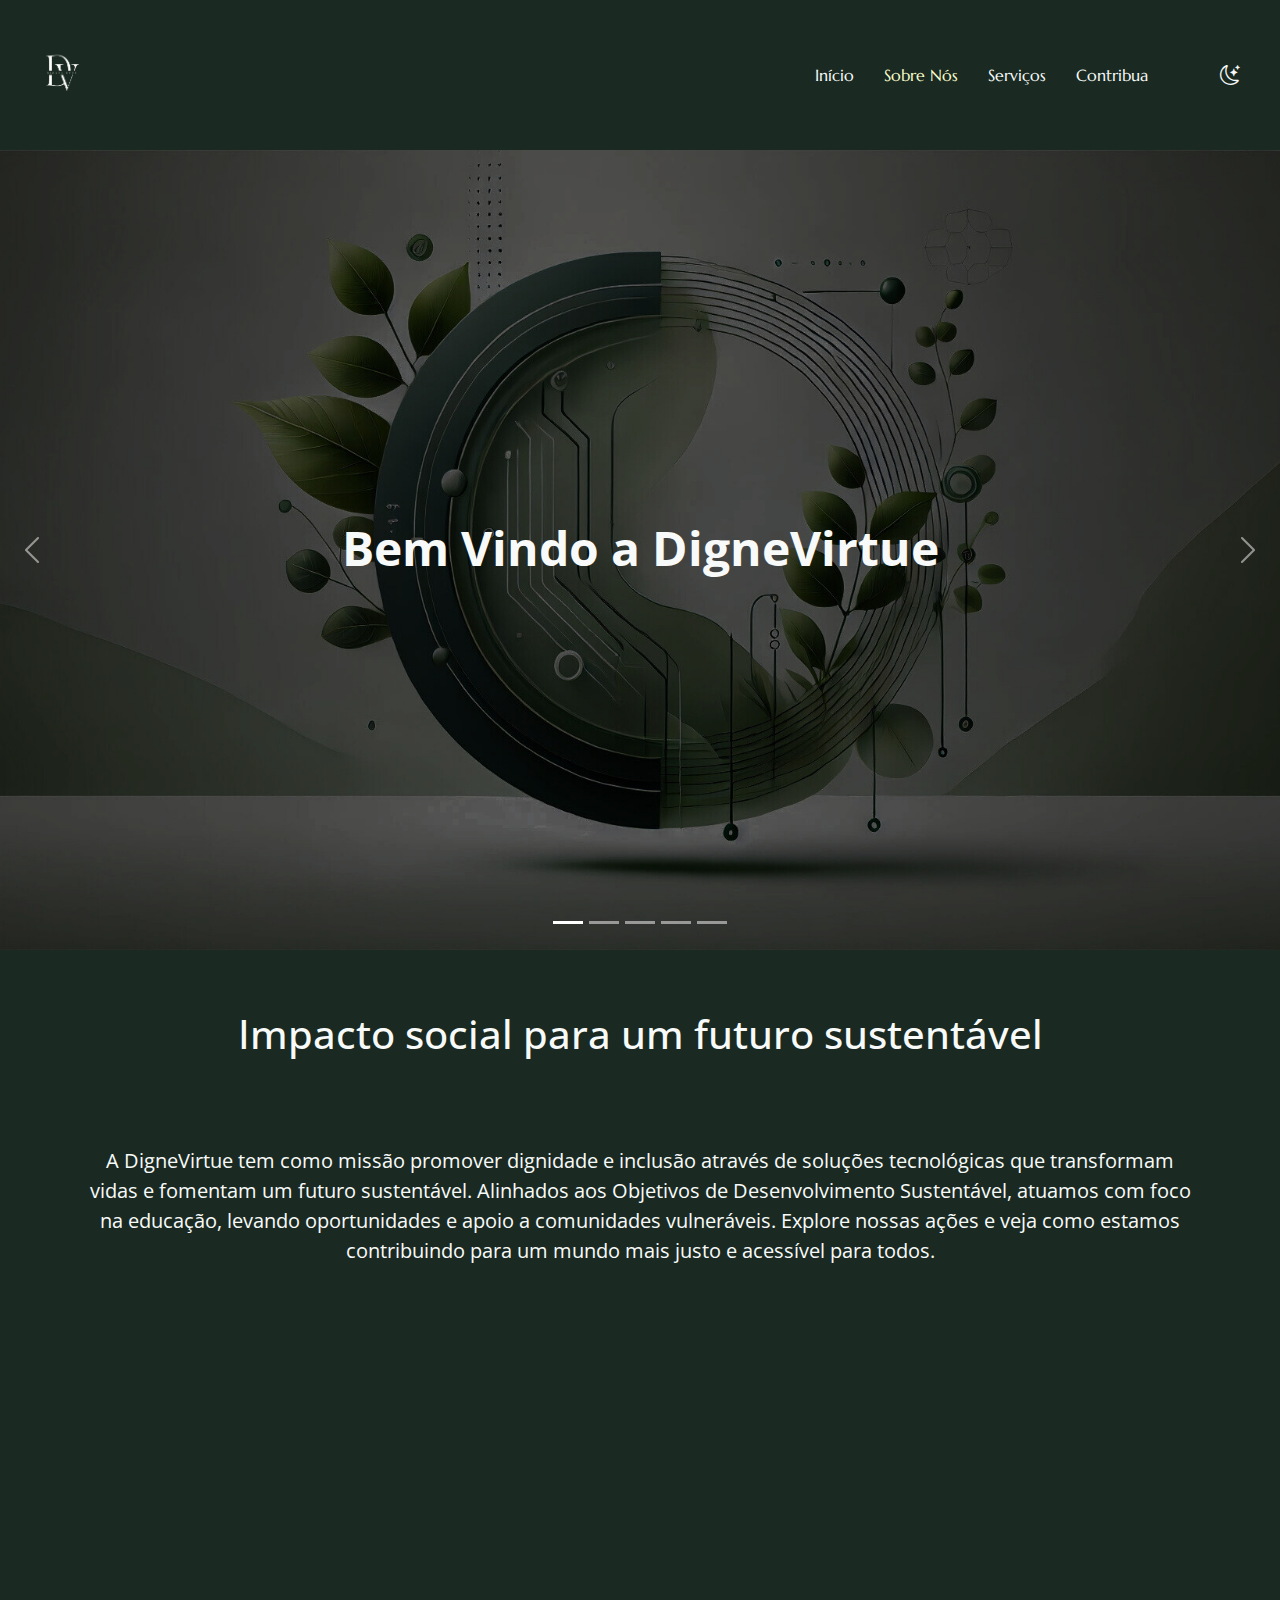
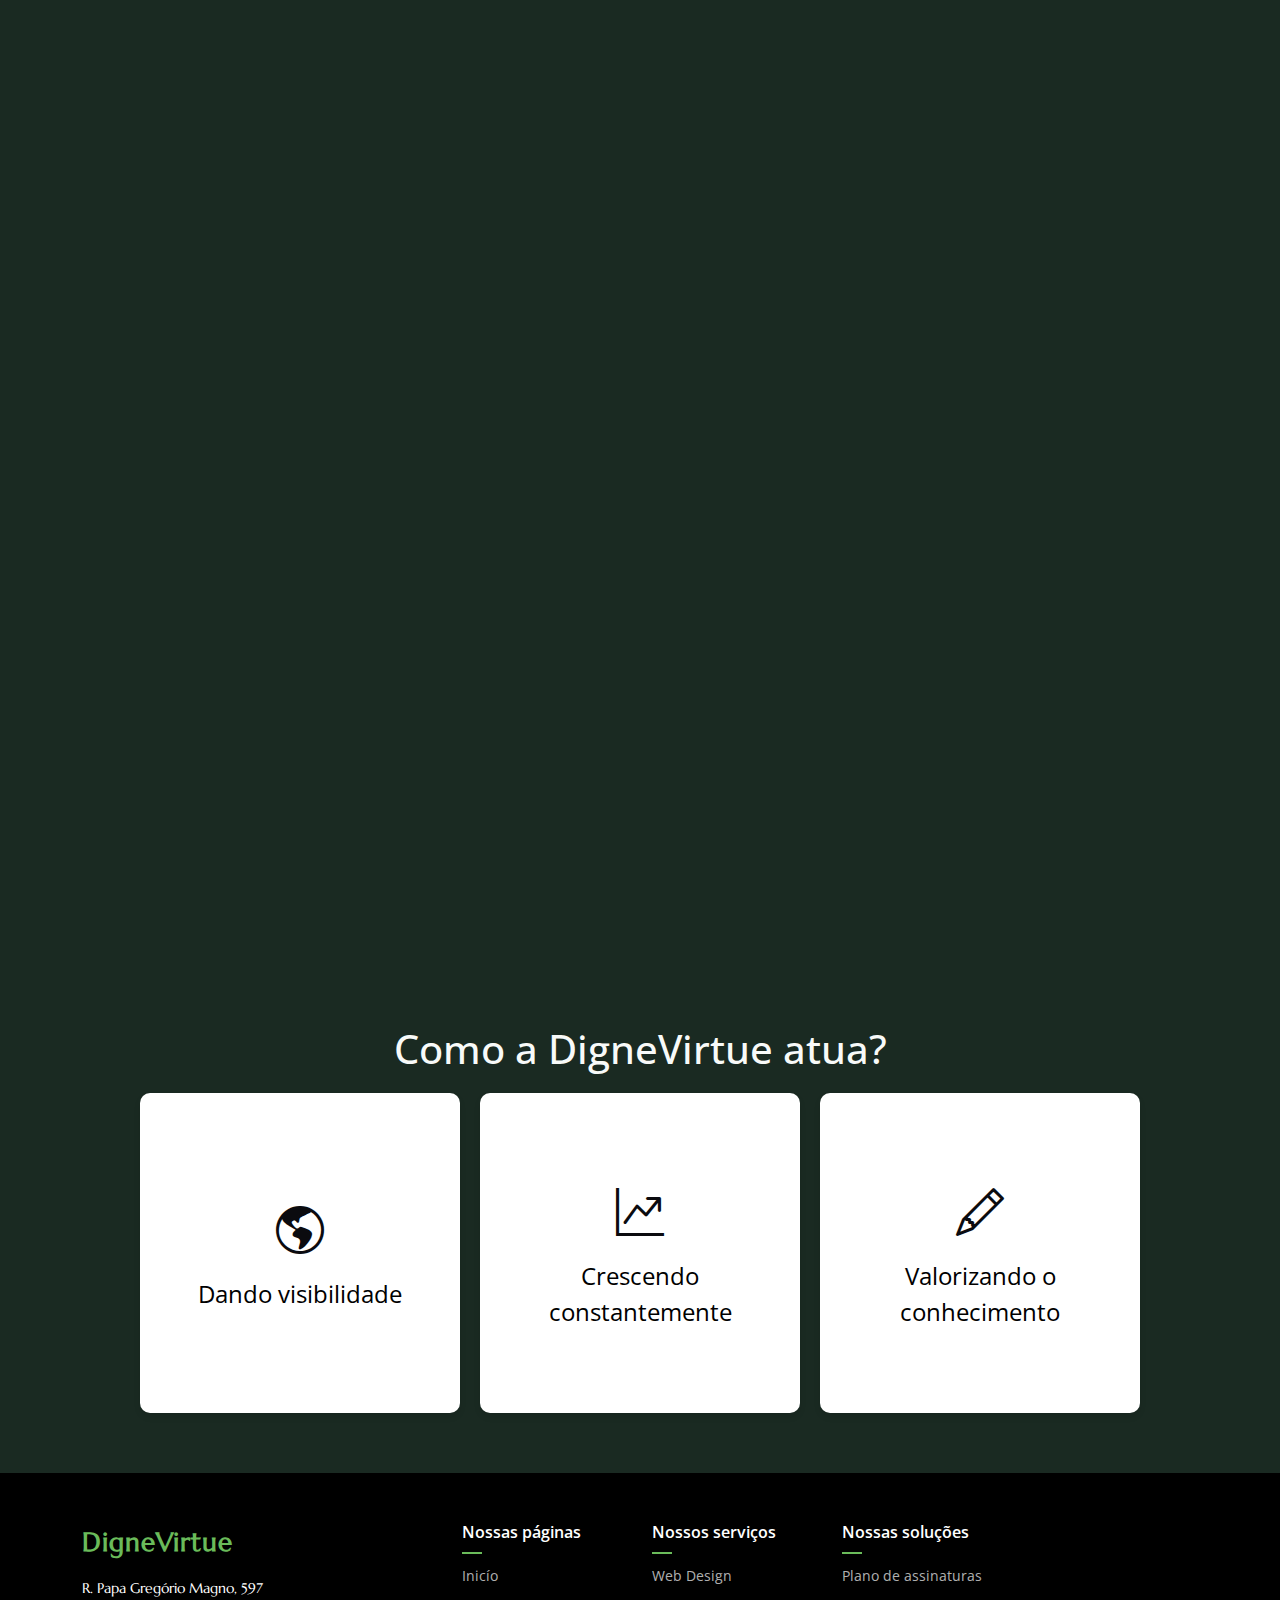
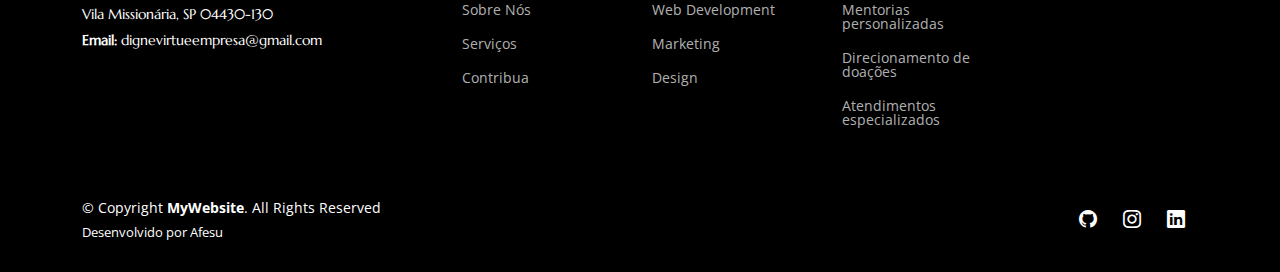
==== commit b645876e: "Add files via upload" ====
--- a/index.html
+++ b/index.html
@@ -43,13 +43,15 @@
       </a>
 
       <nav id="navmenu" class="navmenu">
-        <ul>
-          <li><a href="index.html" class="active">Início</a></li>
-          <li><a href="about.html">Sobre Nós</a></li>
-          <li><a href="services.html">Serviços</a></li>
-          <li><a href="testimonials.html">Doação</a></li>
-         
-        </ul>
+       
+          <ul>
+            <li><a href="index.html">Início</a></li>
+            <li><a href="about.html" class="active">Sobre Nós</a></li>
+            <li><a href="services.html">Serviços</a></li>
+            <li><a href="testimonials.html">Contribua</a></li>
+            
+          </ul>
+       
         <i class="mobile-nav-toggle d-xl-none bi bi-list"></i>
       </nav>
 
@@ -205,7 +207,7 @@
             <li><a href="http://127.0.0.1:3000/index.html">Inicío</a></li>
             <li><a href="http://127.0.0.1:3000/about.html">Sobre Nós</a></li>
             <li><a href="http://127.0.0.1:3000/services.html">Serviços</a></li>
-            <li><a href="http://127.0.0.1:3000/testimonials.html">Doação</a></li>
+            <li><a href="http://127.0.0.1:3000/testimonials.html">Contribua</a></li>
           </ul>
         </div>
 
--- a/assets/css/main.css
+++ b/assets/css/main.css
@@ -73,6 +73,10 @@
   font-family: var(--texto-color);
   
 }
+.dignevirtue {
+  text-align: center;
+}
+
 .dignevirtue h1 {
   text-align: center;
   color: var(--background-color);
@@ -82,7 +86,7 @@
   font-size: 20px;
   width: 70rem;
   text-align: center;
-  margin-left: 100px;
+  margin: 0 auto; /* Centraliza o parágrafo horizontalmente */
   padding-bottom: 10rem;
   padding-top: 5rem;
   color: var(--texto-color);
@@ -94,8 +98,8 @@
   /* Para telas menores que 1024px (tablets) */
   .dignevirtue p {
     width: 90%; /* Ajuste a largura para usar mais espaço disponível */
-    margin-left: auto; /* Centraliza o parágrafo */
-    margin-right: auto; /* Centraliza o parágrafo */
+    font-size: 18px; /* Reduz o tamanho da fonte */
+    margin: 0 auto; /* Centraliza o parágrafo horizontalmente */
     padding-top: 4rem; /* Menos espaçamento no topo */
     padding-bottom: 6rem; /* Menos espaçamento no rodapé */
   }
@@ -106,6 +110,7 @@
   .dignevirtue p {
     width: 90%; /* Largura otimizada */
     font-size: 18px; /* Reduz o tamanho da fonte para melhor leitura */
+    margin: 0 auto; /* Centraliza o parágrafo horizontalmente */
     padding-top: 3rem; /* Ajuste no espaçamento do topo */
     padding-bottom: 4rem; /* Ajuste no espaçamento inferior */
   }
@@ -116,11 +121,11 @@
   .dignevirtue p {
     width: 90%; /* Largura otimizada */
     font-size: 16px; /* Tamanho de fonte ainda menor para caber em telas pequenas */
+    margin: 0 auto; /* Centraliza o parágrafo horizontalmente */
     padding-top: 2rem; /* Menos espaçamento no topo */
     padding-bottom: 3rem; /* Menos espaçamento no rodapé */
   }
 }
-
 
 
 html[data-theme='light'] .logo {
@@ -262,7 +267,7 @@
 
 @media (max-width: 480px) {
   .about-3 .mb-4 {
-    font-size: 16px; /* Reduz ainda mais o tamanho da fonte em smartphones */
+    font-size: 14px; /* Reduz ainda mais o tamanho da fonte em smartphones */
   }
 }
 
@@ -861,32 +866,101 @@
 --------------------------------------------------------------*/
 section,
 .section {
-  background-color: var(--background-color);
   padding: 60px 0;
   scroll-margin-top: 100px;
   overflow: clip;
 }
 
 /* Estilo para o título h1 */
-section,
-.section h1 {
-  color: var(--link-color);
-  text-align: center; /* Centraliza o título no desktop */
-}
-
+#graph-section h2 {
+  font-size: 28px; /* Tamanho do título */
+  font-weight: bold; /* Negrito */
+  color: var(--link-color); /* Cor do título */
+  margin-bottom: 20px; /* Espaçamento inferior */
+}
 /* Estilo para os parágrafos */
 section,
 .section p {
-  color: var(--texto-color);
-}
-
-/* Ajustes responsivos */
+  color: var(--texto-color); /* Cor fixa para os parágrafos */
+}
+
+/* Responsividade para tablets (telas menores que 1199px) */
 @media (max-width: 1199px) {
+  #graph-section h2 {
+    font-size: 16px; /* Tamanho do título ajustado para tablets */
+  }
+
   section,
-  .section {
-    scroll-margin-top: 66px;
-  }
-}
+  .section p {
+    font-size: 14px; /* Texto ajustado para tablets */
+  }
+}
+/* serviços*/
+/* Estilo para a seção e cabeçalho */
+.section-header {
+  text-align: center; /* Centraliza o conteúdo */
+  padding: 40px; /* Padding para dar espaçamento */
+}
+
+/* Estilo para o título h1 */
+.section-header h1 {
+  font-size: 36px; /* Tamanho do título no desktop */
+  font-weight: bold;
+  color: var(--link-color); /* Cor do título */
+  margin-bottom: 20px; /* Espaçamento inferior */
+}
+
+/* Estilo para os parágrafos */
+.section-header p {
+  font-size: 18px; /* Tamanho do texto no desktop */
+  line-height: 1.6; /* Espaçamento entre linhas */
+  color: var(--texto-color); /* Cor do parágrafo */
+  max-width: 800px; /* Largura máxima */
+  margin-left: auto;
+  margin-right: auto; /* Centraliza o parágrafo */
+}
+
+/* Responsividade para tablets (telas menores que 1199px) */
+@media (max-width: 1199px) {
+  .section-header h1 {
+    font-size: 30px; /* Ajuste o tamanho do título para tablets */
+  }
+
+  .section-header p {
+    font-size: 16px; /* Reduz o tamanho do texto para tablets */
+  }
+}
+
+/* Responsividade para celulares (telas menores que 768px) */
+@media (max-width: 768px) {
+  .section-header h1 {
+    font-size: 24px; /* Ajuste o título para telas menores */
+    margin-bottom: 15px; /* Menor espaçamento inferior */
+  }
+
+  .section-header p {
+    font-size: 14px; /* Texto mais compacto para celulares */
+    padding: 0 15px; /* Adiciona padding lateral para celulares */
+    text-align: justify; /* Ajusta o alinhamento do texto para melhor leitura */
+    line-height: 1.4; /* Reduz o espaçamento entre as linhas */
+    max-width: 100%; /* Largura total para dispositivos móveis */
+  }
+}
+
+/* Responsividade para telas menores que 480px (celulares pequenos) */
+@media (max-width: 480px) {
+  .section-header h1 {
+    font-size: 20px; /* Ajuste o título ainda menor para telas muito pequenas */
+  }
+
+  .section-header p {
+    font-size: 12px; /* Texto compacto para telas pequenas */
+    line-height: 1.3; /* Menor espaçamento entre linhas */
+    padding: 0 10px; /* Menos padding para telas muito pequenas */
+  }
+}
+
+
 
 /*--------------------------------------------------------------
 # Global Section Titles
@@ -901,6 +975,7 @@
   font-size: 28px; /* Mantém o tamanho no desktop */
   font-weight: 500;
   margin-bottom: 15px;
+  text-align: center;
 }
 
 .section-title p {
@@ -935,91 +1010,42 @@
 #grafico-section {
   margin-top: 50px;
   padding: 20px;
-  background-color: var(--background-color);
-  color: #bada55;
+ 
+  color: #4b7c57;
   text-align: center;
-}
-
-#texto-explicativo {
-  margin-bottom: 20px;
-  font-size: 1.1rem;
-  line-height: 1.5;
-  color: #e7e9dd;
-  padding: 0 15%;
-  text-align: center; /* Centraliza o texto */
-}
-
-/* Título e descrição no desktop */
-.graph-section h2 {
-  color: var(--link-color);
-  padding-left: 0; /* Remove o espaçamento à esquerda */
-  text-align: center; /* Centraliza o título */
-  font-size: 2rem; /* Certifique-se de que está proporcional */
-}
-
-.graph-section p {
-  color: var(--texto-color);
-  font-size: 1.2rem; /* Proporcional para desktop */
-  margin: 1rem 0;
-  text-align: center; /* Centraliza o parágrafo */
-}
-
-/* Ajustes responsivos */
-@media (max-width: 768px) {
-  .graph-section h2 {
-    font-size: 1.8rem; /* Reduz o tamanho da fonte para telas menores */
-  }
-
-  .graph-section p {
-    font-size: 14px; /* Reduz o tamanho do texto */
-    padding: 0 1rem; /* Adiciona espaço interno nas laterais */
-    text-align: justify; /* Mantém o alinhamento legível */
-  }
 }
 
 #grafico-container {
   display: flex;
-  flex-wrap: wrap; /* Permite que os elementos se ajustem em telas pequenas */
+  justify-content: center; /* Centraliza o gráfico horizontalmente */
   align-items: center;
-  justify-content: center; /* Centraliza os elementos no container */
-  gap: 30px;
+  flex-wrap: wrap;
   margin-top: 20px;
 }
 
-#imagem-container {
-  width: 30%;
-}
-
-#imagem-container img {
-  width: 100%;
-  height: auto;
-  border-radius: 5px;
-}
-
-/* Gráfico com barras horizontais */
 #grafico {
-  width: 60%;
+  width: 70%; /* Garantir que o gráfico ocupe uma boa largura */
   display: flex;
   flex-direction: column;
-  justify-content: center; /* Centraliza verticalmente as barras no container */
+  justify-content: center; /* Centraliza as barras no container */
+  gap: 20px;
 }
 
 .grafico-barra {
   position: relative;
   width: 100%;
   height: 30px;
-  margin-bottom: 15px;
-  background-color: #e7e9dd;
+  background-color: #9fa09d;
   border-radius: 15px;
 }
 
 .barra {
-  width: 0%;
+  width: 0%; /* Inicia com 0% de largura */
+  height: 100%;
   background-color: var(--link-color);
-  height: 100%;
   border-radius: 15px;
   position: absolute;
-  transition: width 1s ease-out;
+  transition: width 1s ease-out; /* Animação da largura das barras */
 }
 
 .area-texto {
@@ -1027,7 +1053,7 @@
   left: 10px;
   top: 50%;
   transform: translateY(-50%);
-  color: var(--texto-color);
+  color: #fff;
   font-weight: bold;
 }
 
@@ -1036,45 +1062,18 @@
   right: 10px;
   top: 50%;
   transform: translateY(-50%);
-  color: #010e02;
-  font-weight: bold;
-}
-
-#porcentagens {
-  display: flex;
-  justify-content: space-between;
-  margin-top: 10px;
-}
-
-.porcentagem p {
-  font-size: 1.1rem;
-  color: #474b34;
+  color: #fff;
   font-weight: bold;
 }
 
 /* Responsividade */
 @media screen and (max-width: 768px) {
-  #grafico-container {
-    flex-direction: column;
-    align-items: center; /* Garante a centralização em telas pequenas */
-  }
-
-  #imagem-container {
-    width: 80%;
-    margin-bottom: 20px;
-  }
-
   #grafico {
-    width: 80%;
-  }
-
-  #texto-explicativo {
-    font-size: 1rem;
-    padding: 0 10%;
+    width: 90%; /* Aumenta a largura do gráfico em telas menores */
   }
 
   .porcentagem p {
-    font-size: 1rem;
+    font-size: 0.9rem;
   }
 }
 
@@ -1534,56 +1533,70 @@
   }
 }
 
-
-/* Container principal */
+/* Estilos gerais */
+.areas-about {
+  text-align: center;
+  padding: 20px;
+  margin-top: 10rem;
+}
+
+.areas-about h1 {
+  font-size: 30px; /* Tamanho do título em desktops */
+  line-height: 1.4; /* Espaçamento entre linhas */
+  margin-top: 10rem;
+  color: var(--link-color);
+}
+
+.areas-about p {
+  font-size: 20px; /* Tamanho do texto em desktops */
+  line-height: 1.6; /* Espaçamento entre linhas */
+  margin-top: 30px;
+  color: var(--texto-color);
+  max-width: 800px; /* Limita a largura para melhorar a legibilidade */
+  margin-left: auto;
+  margin-right: auto;
+}
+
+/* Responsividade para tablets (telas menores que 768px) */
+@media (max-width: 768px) {
+  .areas-about h1 {
+    font-size: 24px; /* Reduz tamanho do título */
+    margin-top: 5rem; /* Ajusta o espaçamento superior */
+  }
+
+  .areas-about p {
+    font-size: 16px; /* Texto menor para leitura confortável */
+    line-height: 1.5; /* Espaçamento ligeiramente menor */
+    margin-top: 20px; /* Reduz o espaçamento superior */
+    padding: 0 1rem; /* Adiciona padding lateral */
+  }
+}
+
+/* Responsividade para celulares (telas menores que 480px) */
+@media (max-width: 480px) {
+  .areas-about h1 {
+    font-size: 20px; /* Reduz ainda mais o título */
+    margin-top: 3rem; /* Menor espaçamento superior */
+  }
+
+  .areas-about p {
+    font-size: 14px; /* Texto mais compacto para telas pequenas */
+    line-height: 1.4; /* Menor espaçamento entre linhas */
+    margin-top: 15px;
+    padding: 0 1rem; /* Mantém padding lateral */
+  }
+}
+
+
+/* Estilos para desktop (padrão, inalterados) */
 .dignevirtue-areas {
   display: flex;
   justify-content: space-around;
   padding: 20px;
   background-color: #f4f4f4;
   margin-top: 10rem;
-}.areas-about h1 {
-  font-size: 30px;
-  text-align: center;
-  margin-top: 10rem;
-  color: var(--link-color);
-}
-
-.areas-about p {
-  font-size: 20px;
-  text-align: center;
-  margin-top: 30px;
-  color: var(--texto-color);
-}
-
-/* Responsividade para telas menores */
-@media (max-width: 768px) {
-  .areas-about h1 {
-    font-size: 24px; /* Reduz o tamanho da fonte para telas menores */
-    margin-top: 5rem; /* Ajusta o espaçamento superior */
-  }
-
-  .areas-about p {
-    font-size: 16px; /* Reduz o tamanho da fonte para uma leitura confortável no mobile */
-    margin-top: 20px; /* Reduz o espaçamento superior */
-    padding: 0 1rem; /* Adiciona padding lateral para melhor espaçamento em telas pequenas */
-  }
-}
-
-@media (max-width: 480px) {
-  .areas-about h1 {
-    font-size: 20px; /* Reduz ainda mais o título em telas muito pequenas */
-    margin-top: 3rem; /* Diminui o espaçamento superior */
-  }
-
-  .areas-about p {
-    font-size: 14px; /* Texto mais compacto para telas pequenas */
-    margin-top: 15px;
-  }
-}
-
-
-/* Cada área */
+}
+
 .area {
   text-align: center;
   width: 200px;
@@ -1606,6 +1619,53 @@
   font-size: 14px;
   color: #555;
 }
+
+/* Responsividade para telas menores */
+@media (max-width: 768px) {
+  .dignevirtue-areas {
+    flex-wrap: wrap; /* Permite quebra de linha */
+    justify-content: center; /* Centraliza os itens */
+    gap: 20px; /* Adiciona espaço entre os itens */
+    padding: 10px; /* Reduz padding geral */
+  }
+
+  .area {
+    width: 100%; /* Ocupa toda a largura disponível em telas pequenas */
+    max-width: 300px; /* Limita a largura das áreas */
+    box-sizing: border-box; /* Inclui padding no cálculo do tamanho */
+  }
+
+  .area i {
+    font-size: 36px; /* Reduz o tamanho dos ícones */
+  }
+
+  .area h3 {
+    font-size: 16px;
+  }
+
+  .area p {
+    font-size: 12px; /* Ajusta para melhor leitura em telas menores */
+  }
+}
+
+@media (max-width: 480px) {
+  .area {
+    max-width: none; /* Remove limite de largura em telas muito pequenas */
+  }
+
+  .area i {
+    font-size: 32px; /* Ícones ainda menores */
+  }
+
+  .area h3 {
+    font-size: 14px;
+  }
+
+  .area p {
+    font-size: 10px; /* Texto compacto em telas muito pequenas */
+  }
+}
+
 
 
 /* Seção Saúde */
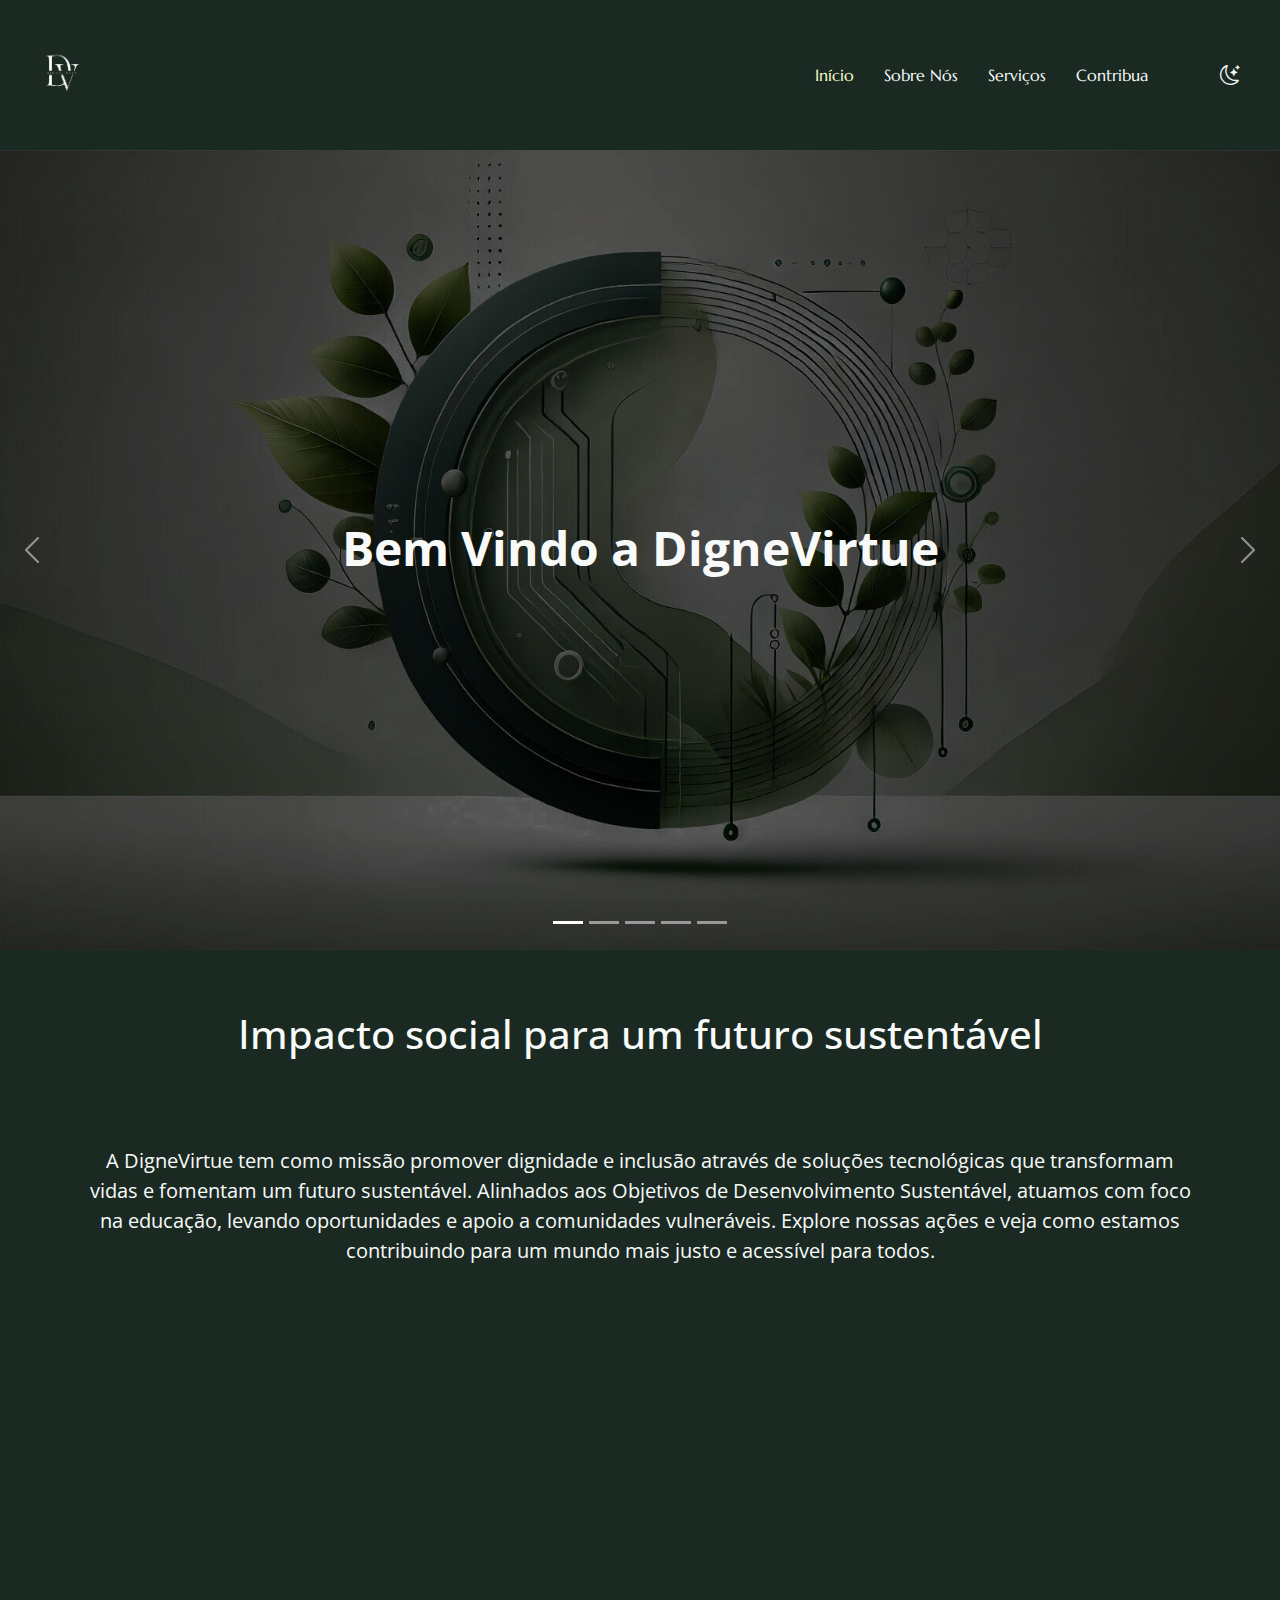
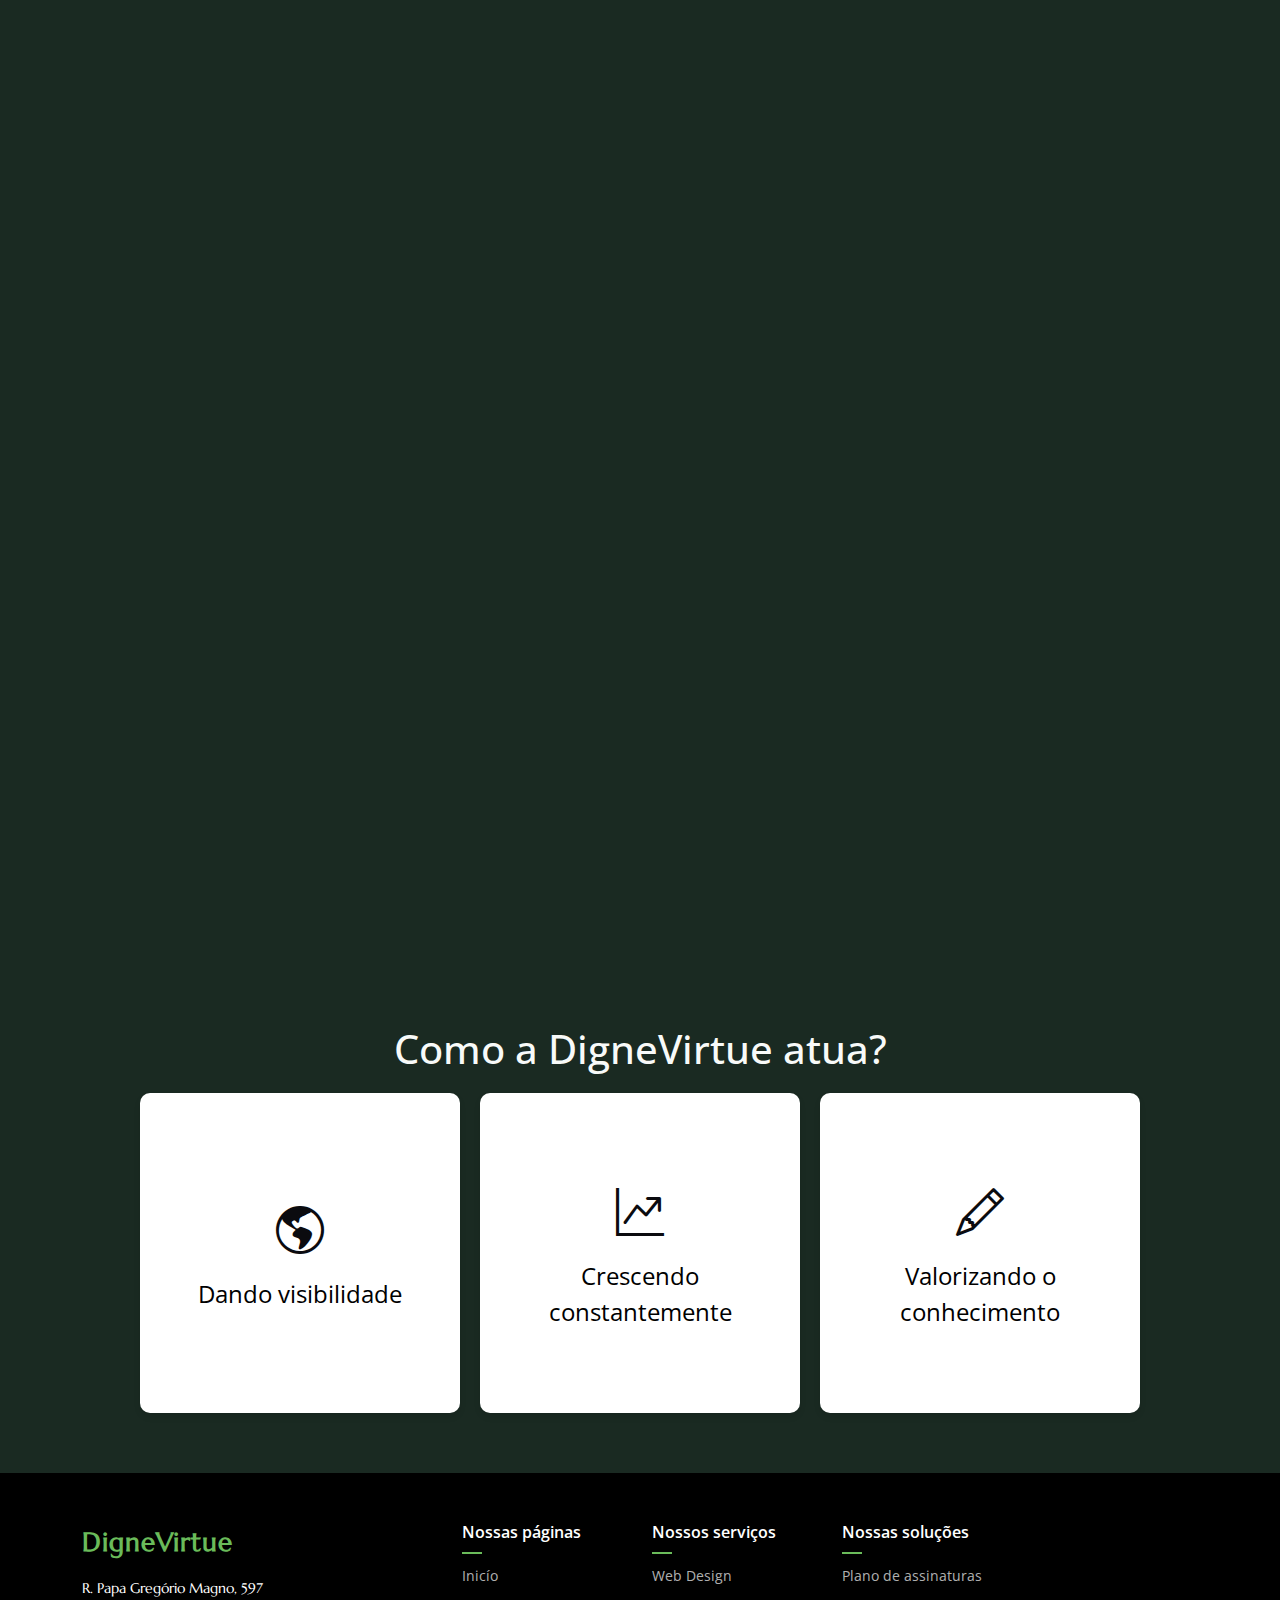
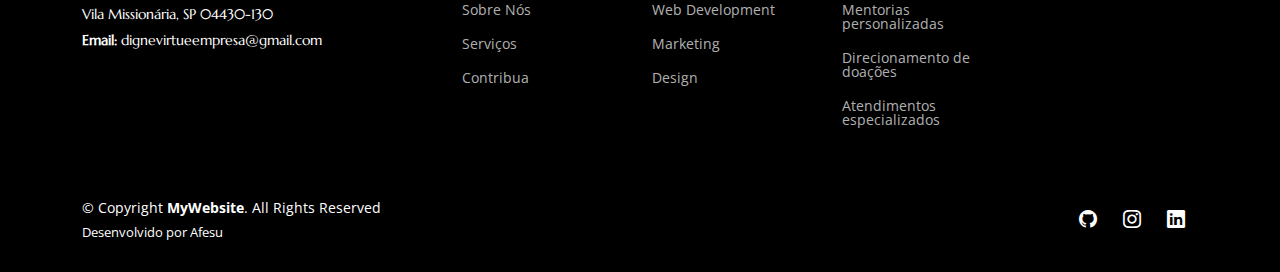
==== commit 79f176f7: "Add files via upload" ====
--- a/index.html
+++ b/index.html
@@ -45,8 +45,8 @@
       <nav id="navmenu" class="navmenu">
        
           <ul>
-            <li><a href="index.html">Início</a></li>
-            <li><a href="about.html" class="active">Sobre Nós</a></li>
+            <li><a href="index.html" class="active">Início</a></li>
+            <li><a href="about.html" >Sobre Nós</a></li>
             <li><a href="services.html">Serviços</a></li>
             <li><a href="testimonials.html">Contribua</a></li>
             
